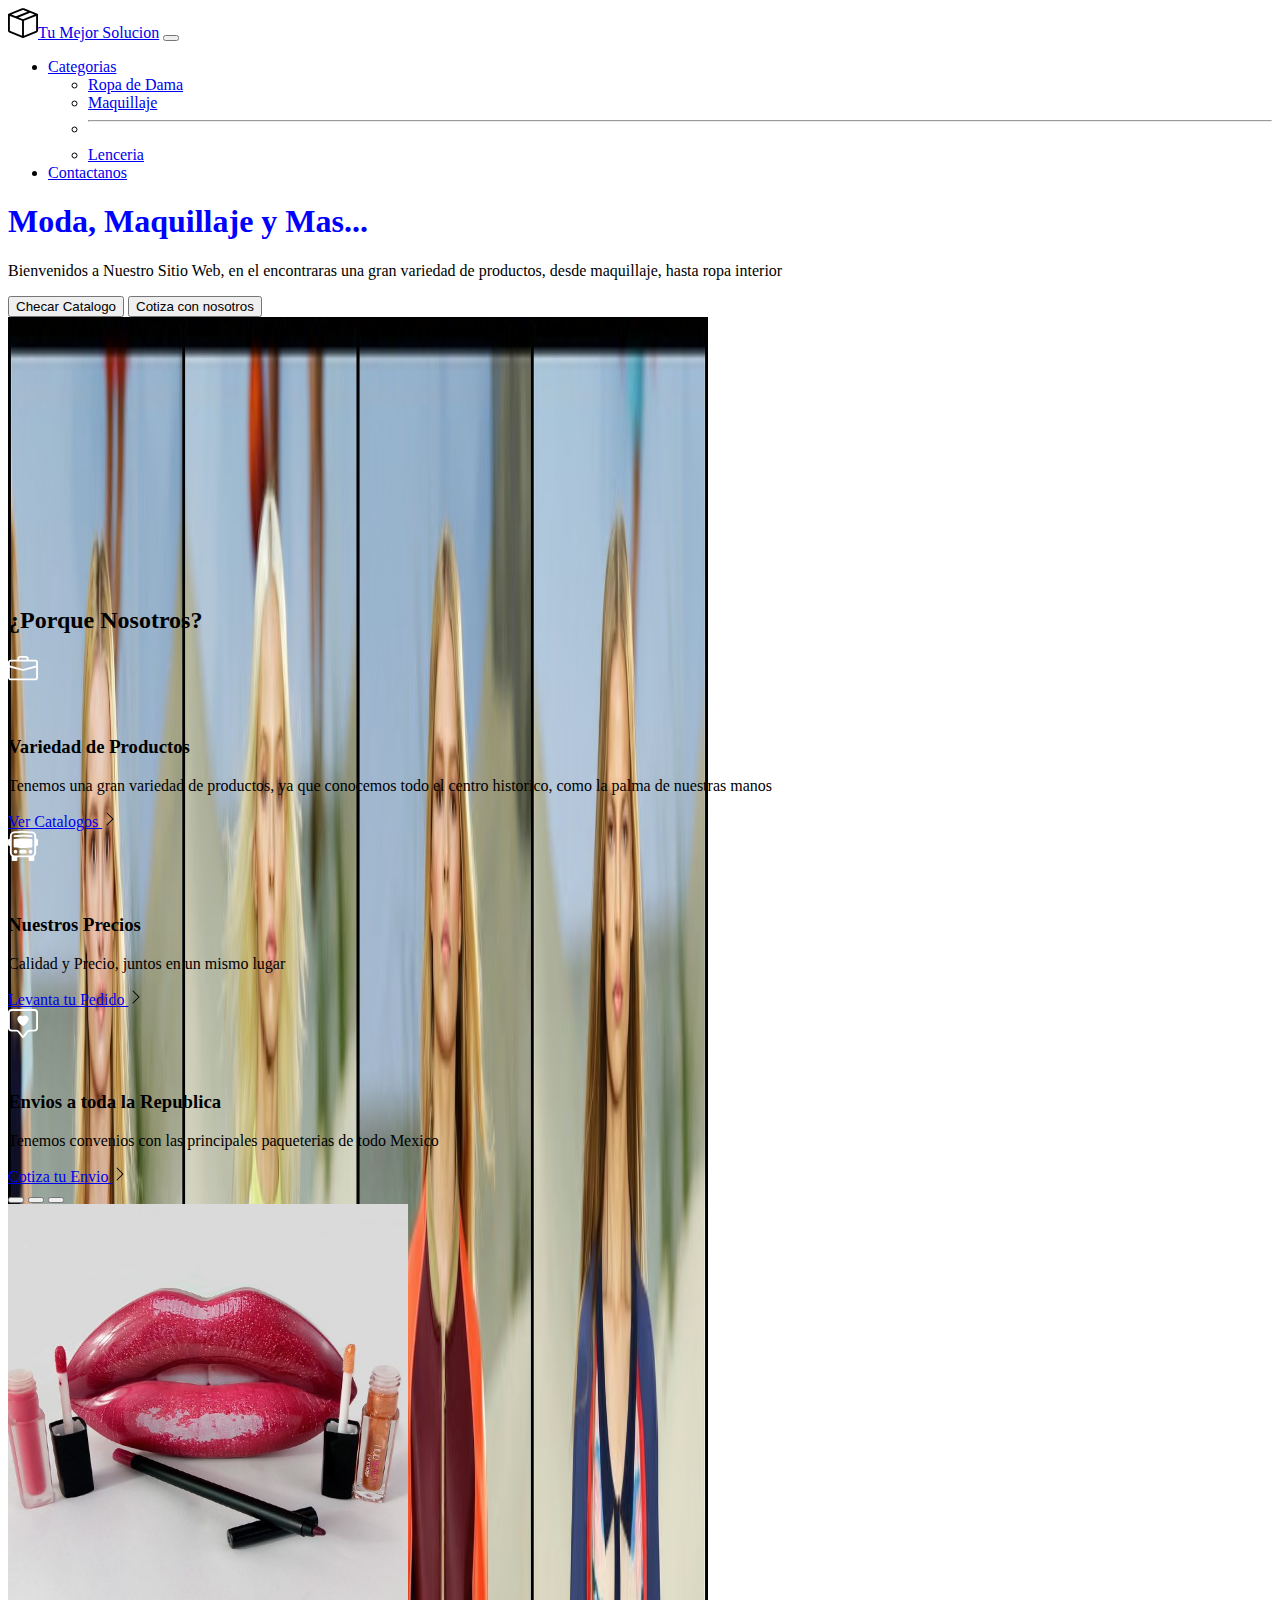
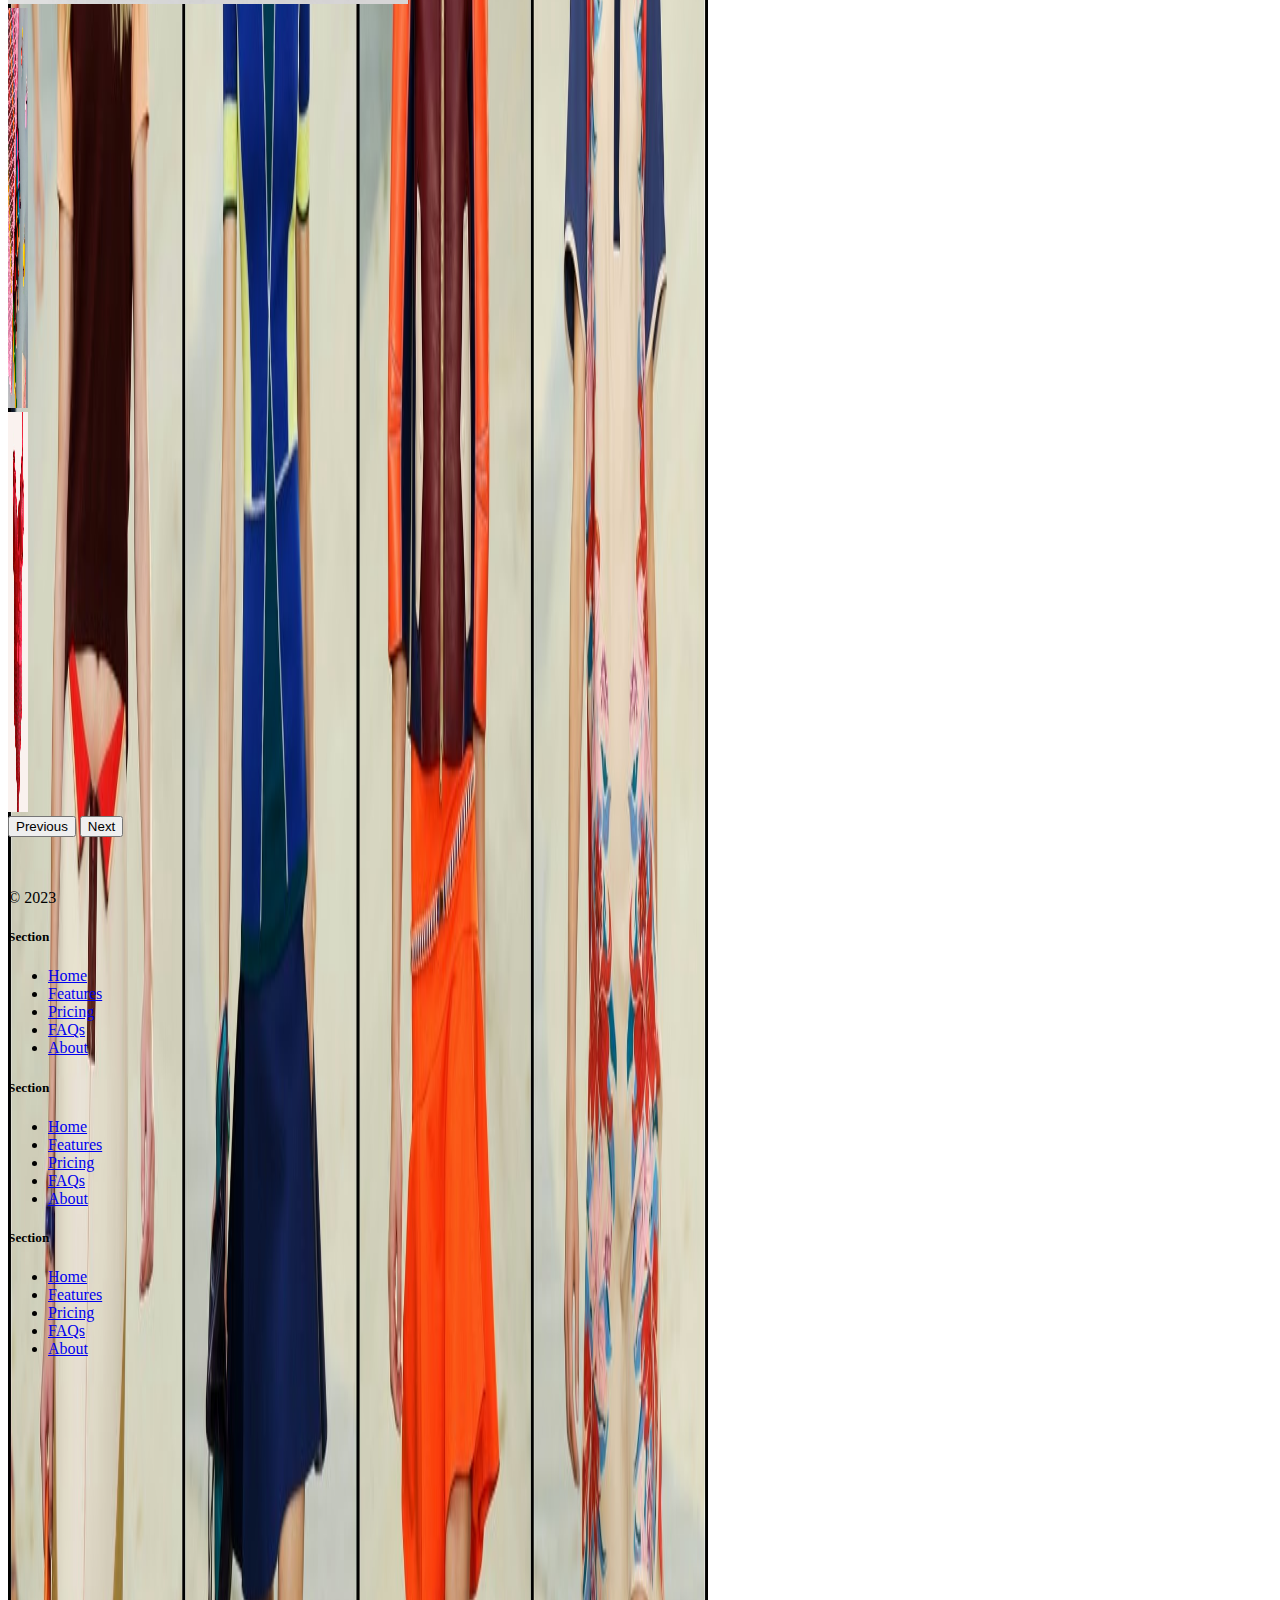
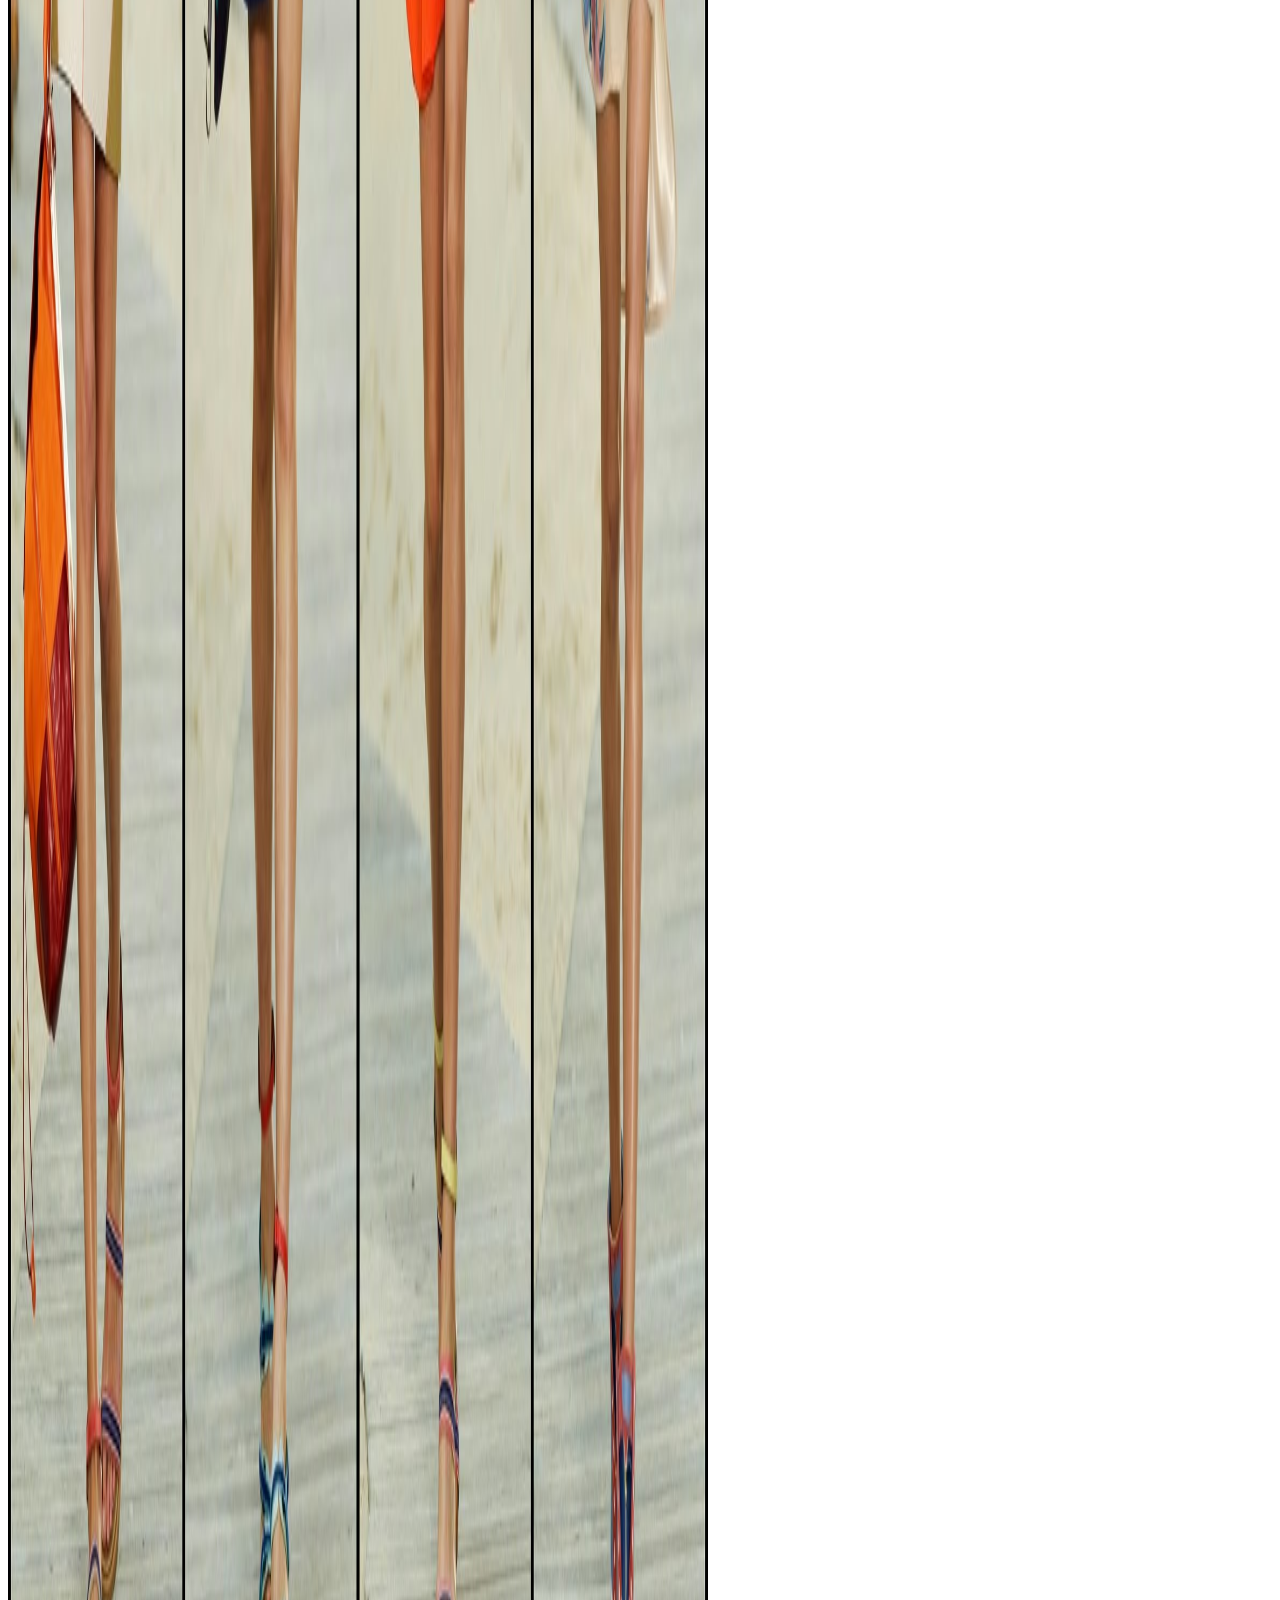
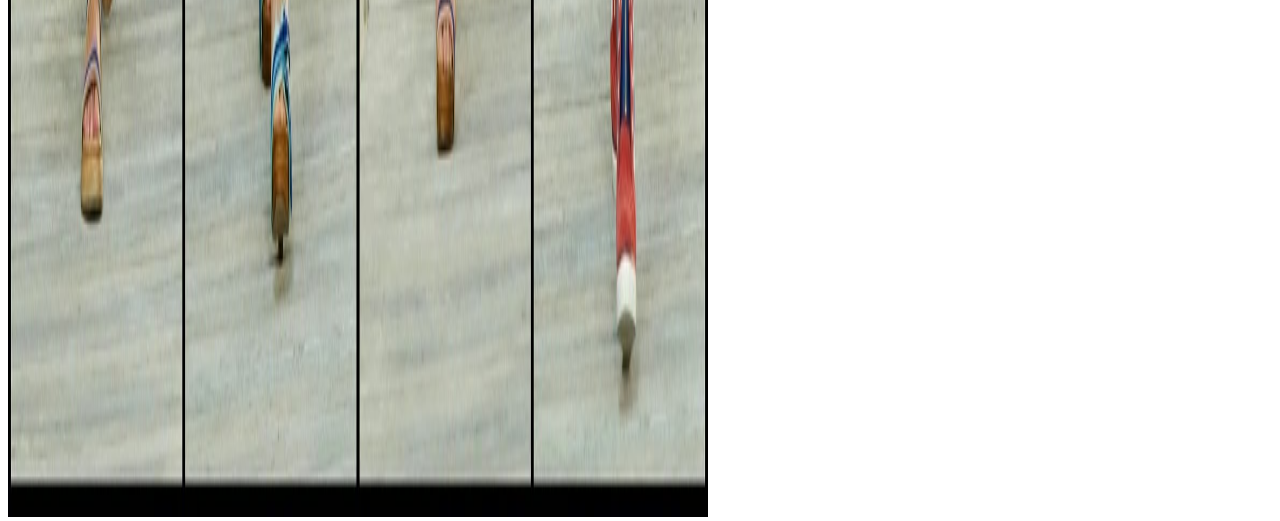
==== index.html @ 4a612741 "Add files via upload" ====
<!DOCTYPE html>
<html lang="en">

<head>
  <meta charset="UTF-8">
  <meta name="viewport" content="width=device-width, initial-scale=1.0">
  <title>E-Shop</title>
  <link href="https://cdn.jsdelivr.net/npm/bootstrap@5.3.0-alpha2/dist/css/bootstrap.min.css" rel="stylesheet"
    integrity="sha384-aFq/bzH65dt+w6FI2ooMVUpc+21e0SRygnTpmBvdBgSdnuTN7QbdgL+OapgHtvPp" crossorigin="anonymous">
  <style>
    .feature-icon {
      width: 4rem;
      height: 4rem;
      border-radius: 0.75rem;
    }
  </style>
</head>

<body>

  <nav class="navbar navbar-expand-lg bg-body-tertiary">
    <div class="container-fluid">
      <a class="navbar-brand" href="#"><img src="./box-seam.svg" alt="moveit brand icon" height="30">Tu Mejor Solucion</a>
      <button class="navbar-toggler" type="button" data-bs-toggle="collapse" data-bs-target="#navbarSupportedContent"
        aria-controls="navbarSupportedContent" aria-expanded="false" aria-label="Toggle navigation">
        <span class="navbar-toggler-icon"></span>
      </button>
      <div class="collapse navbar-collapse" id="navbarSupportedContent">
        <ul class="navbar-nav me-auto mb-2 mb-lg-0">
          <li class="nav-item dropdown">
            <a class="nav-link dropdown-toggle" href="#" role="button" data-bs-toggle="dropdown" aria-expanded="false">
              Categorias
            </a>
            <ul class="dropdown-menu">
              <li><a class="dropdown-item" href="https://wa.me/525530411956">Ropa de Dama</a></li>
              <li><a class="dropdown-item" href="#">Maquillaje</a></li>
              <li>
                <hr class="dropdown-divider">
              </li>
              <li><a class="dropdown-item" href="#">Lenceria</a></li>
            </ul>
          </li>


          <li class="nav-item">
            <a class="nav-link active" aria-current="page" href="./contactanos.html">Contactanos</a>
          </li>
        </ul>


      </div>
    </div>
  </nav>


  <div class="px-4 pt-5 my-5 text-center border-bottom">
    <h1  class="display-4 fw-bold text-body-emphasis" style="color: blue;" >Moda, Maquillaje y Mas...</h1>
    <div class="col-lg-6 mx-auto">
      <p class="lead mb-4">Bienvenidos a Nuestro Sitio Web, en el encontraras una gran variedad de productos, desde maquillaje, hasta ropa interior
      </p>
      <div class="d-grid gap-2 d-sm-flex justify-content-sm-center mb-5">
        <button type="button" class="btn btn-primary btn-lg px-4 me-sm-3">Checar Catalogo</button>
        <button type="button" class="btn btn-outline-secondary btn-lg px-4">Cotiza con nosotros</button>
      </div>
    </div>
    <div class="overflow-hidden" style="max-height: 30vh;">
      <div class="container px-5">
        <img src="./chicas.jpg" class="img-fluid border rounded-3 shadow-lg mb-4" alt="Example image" width="700"
          height="5000" loading="lazy">
      </div>
    </div>
  </div>

  <div class="container px-4 py-5" id="featured-3">
    <h2 class="pb-2 border-bottom">¿Porque Nosotros?</h2>
    <div class="row g-4 py-5 row-cols-1 row-cols-lg-3">
      <div class="feature col">
        <div
          class="feature-icon d-inline-flex align-items-center justify-content-center text-bg-primary bg-gradient fs-2 mb-3">
          <img src="./briefcase.svg" alt="briefcase" height="30">
        </div>
        <h3 class="fs-2">Variedad de Productos</h3>
        <p>Tenemos una gran variedad de productos, ya que conocemos todo el centro historico, como la palma de nuestras manos</p>
        <a href="#" class="icon-link">
          Ver Catalogos
          <img src="./chevron-right.svg" alt="chevron-right">
        </a>
      </div>
      <div class="feature col">
        <div
          class="feature-icon d-inline-flex align-items-center justify-content-center text-bg-primary bg-gradient fs-2 mb-3">
          <img src="./bus-front.svg" alt="bus-front" height="30">
        </div>
        <h3 class="fs-2">Nuestros Precios</h3>
        <p>Calidad y Precio, juntos en un mismo lugar</p>
        <a href="#" class="icon-link">
          Levanta tu Pedido
          <img src="./chevron-right.svg" alt="chevron-right">
        </a>
      </div>
      <div class="feature col">
        <div
          class="feature-icon d-inline-flex align-items-center justify-content-center text-bg-primary bg-gradient fs-2 mb-3">
          <img src="./chat-square-heart.svg" alt="chat-square-heart" height="30">
        </div>
        <h3 class="fs-2">Envios a toda la Republica</h3>
        <p>Tenemos convenios con las principales paqueterias de todo Mexico</p>
        <a href="#" class="icon-link">
          Cotiza tu Envio
          <img src="./chevron-right.svg" alt="chevron-right">
        </a>
      </div>
    </div>
  </div>
  <div class="container">
    <div id="carouselExampleIndicators" class="carousel slide">
      <div class="carousel-indicators">
        <button type="button" data-bs-target="#carouselExampleIndicators" data-bs-slide-to="0" class="active"
          aria-current="true" aria-label="Slide 1"></button>
        <button type="button" data-bs-target="#carouselExampleIndicators" data-bs-slide-to="1"
          aria-label="Slide 2"></button>
        <button type="button" data-bs-target="#carouselExampleIndicators" data-bs-slide-to="2"
          aria-label="Slide 3"></button>
      </div>
      <div class="carousel-inner">
        <div class="carousel-item active">
          <img src="./maquillaje.jpg" class="d-block w-100" alt="maquillaje sexy" style=width="100"
          height="400">
        </div>
        <div class="carousel-item">
          <img src="./papeleria.jpg" class="d-block w-100" alt="lapices de color" style="width: 20px; height: 400px;">
        </div>
        <div class="carousel-item">
          <img src="./lenceria.jpg" class="d-block w-100" alt="lenceria sexy" style="width: 20px; height: 400px;">
        </div>
      </div>
      <button class="carousel-control-prev" type="button" data-bs-target="#carouselExampleIndicators"
        data-bs-slide="prev">
        <span class="carousel-control-prev-icon" aria-hidden="true"></span>
        <span class="visually-hidden">Previous</span>
      </button>
      <button class="carousel-control-next" type="button" data-bs-target="#carouselExampleIndicators"
        data-bs-slide="next">
        <span class="carousel-control-next-icon" aria-hidden="true"></span>
        <span class="visually-hidden">Next</span>
      </button>
    </div>
  </div>

  <div class="container">
    <footer class="row row-cols-1 row-cols-sm-2 row-cols-md-5 py-5 my-5 border-top">
      <div class="col mb-3">
        <a href="/" class="d-flex align-items-center mb-3 link-body-emphasis text-decoration-none">
          <svg class="bi me-2" width="40" height="32">
            <use xlink:href="#bootstrap"></use>
          </svg>
        </a>
        <p class="text-body-secondary">© 2023</p>
      </div>

      <div class="col mb-3">

      </div>

      <div class="col mb-3">
        <h5>Section</h5>
        <ul class="nav flex-column">
          <li class="nav-item mb-2"><a href="#" class="nav-link p-0 text-body-secondary">Home</a></li>
          <li class="nav-item mb-2"><a href="#" class="nav-link p-0 text-body-secondary">Features</a></li>
          <li class="nav-item mb-2"><a href="#" class="nav-link p-0 text-body-secondary">Pricing</a></li>
          <li class="nav-item mb-2"><a href="#" class="nav-link p-0 text-body-secondary">FAQs</a></li>
          <li class="nav-item mb-2"><a href="#" class="nav-link p-0 text-body-secondary">About</a></li>
        </ul>
      </div>

      <div class="col mb-3">
        <h5>Section</h5>
        <ul class="nav flex-column">
          <li class="nav-item mb-2"><a href="#" class="nav-link p-0 text-body-secondary">Home</a></li>
          <li class="nav-item mb-2"><a href="#" class="nav-link p-0 text-body-secondary">Features</a></li>
          <li class="nav-item mb-2"><a href="#" class="nav-link p-0 text-body-secondary">Pricing</a></li>
          <li class="nav-item mb-2"><a href="#" class="nav-link p-0 text-body-secondary">FAQs</a></li>
          <li class="nav-item mb-2"><a href="#" class="nav-link p-0 text-body-secondary">About</a></li>
        </ul>
      </div>

      <div class="col mb-3">
        <h5>Section</h5>
        <ul class="nav flex-column">
          <li class="nav-item mb-2"><a href="#" class="nav-link p-0 text-body-secondary">Home</a></li>
          <li class="nav-item mb-2"><a href="#" class="nav-link p-0 text-body-secondary">Features</a></li>
          <li class="nav-item mb-2"><a href="#" class="nav-link p-0 text-body-secondary">Pricing</a></li>
          <li class="nav-item mb-2"><a href="#" class="nav-link p-0 text-body-secondary">FAQs</a></li>
          <li class="nav-item mb-2"><a href="#" class="nav-link p-0 text-body-secondary">About</a></li>
        </ul>
      </div>
    </footer>
  </div>
  <script src="https://cdn.jsdelivr.net/npm/bootstrap@5.3.0-alpha3/dist/js/bootstrap.bundle.min.js"
    integrity="sha384-ENjdO4Dr2bkBIFxQpeoTz1HIcje39Wm4jDKdf19U8gI4ddQ3GYNS7NTKfAdVQSZe"
    crossorigin="anonymous"></script>
</body>

</html>
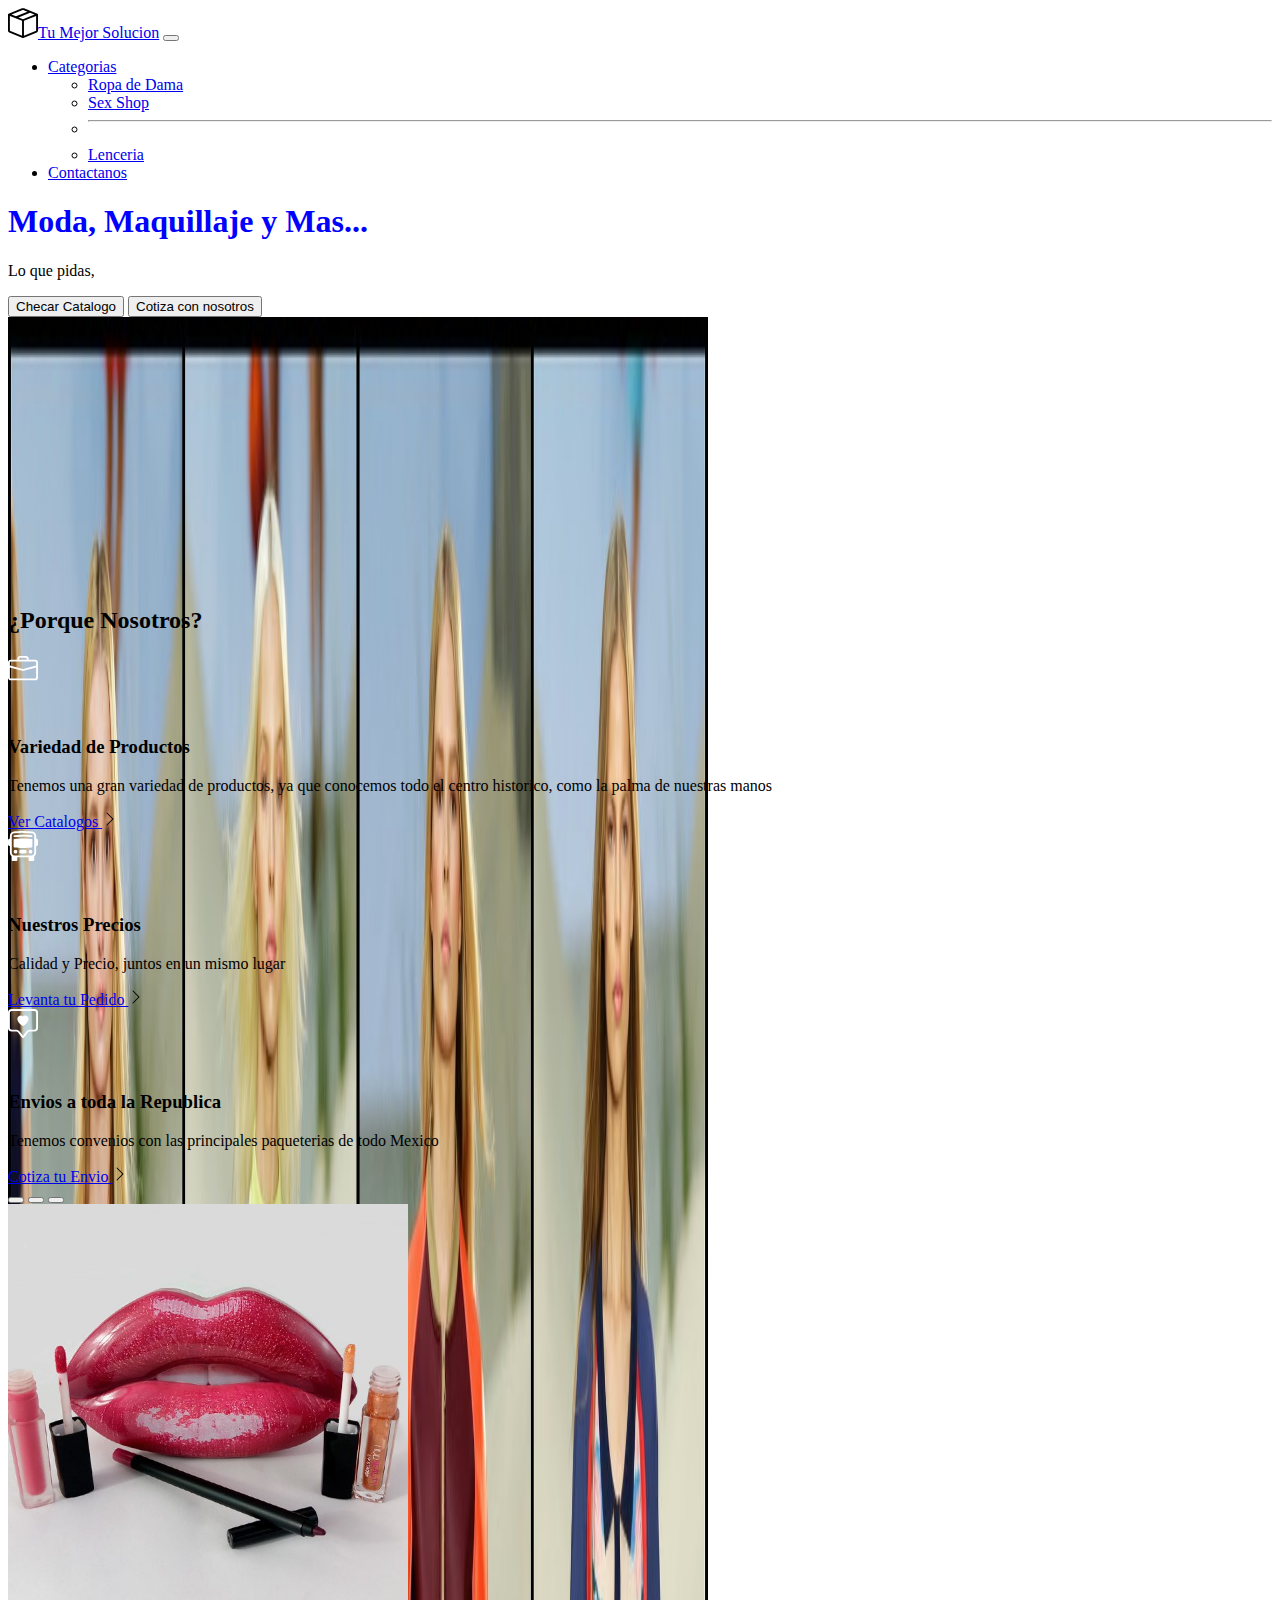
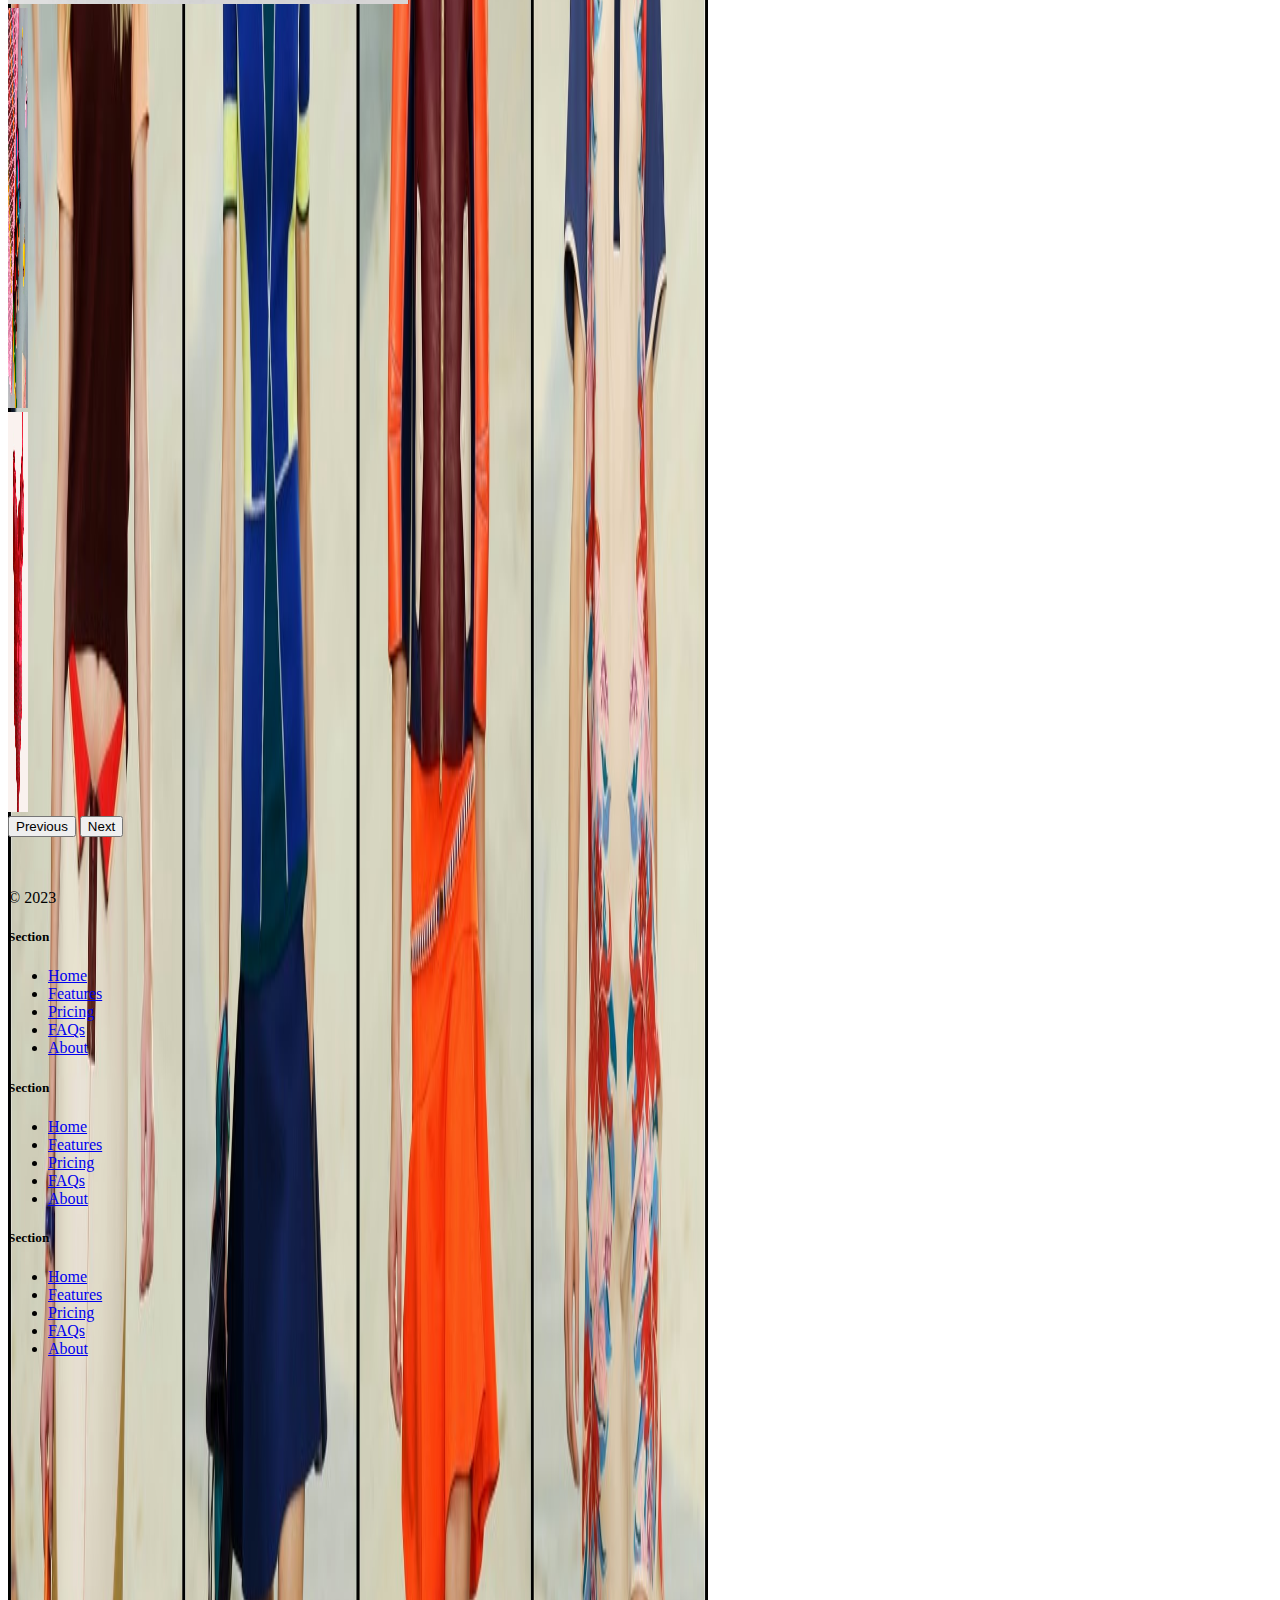
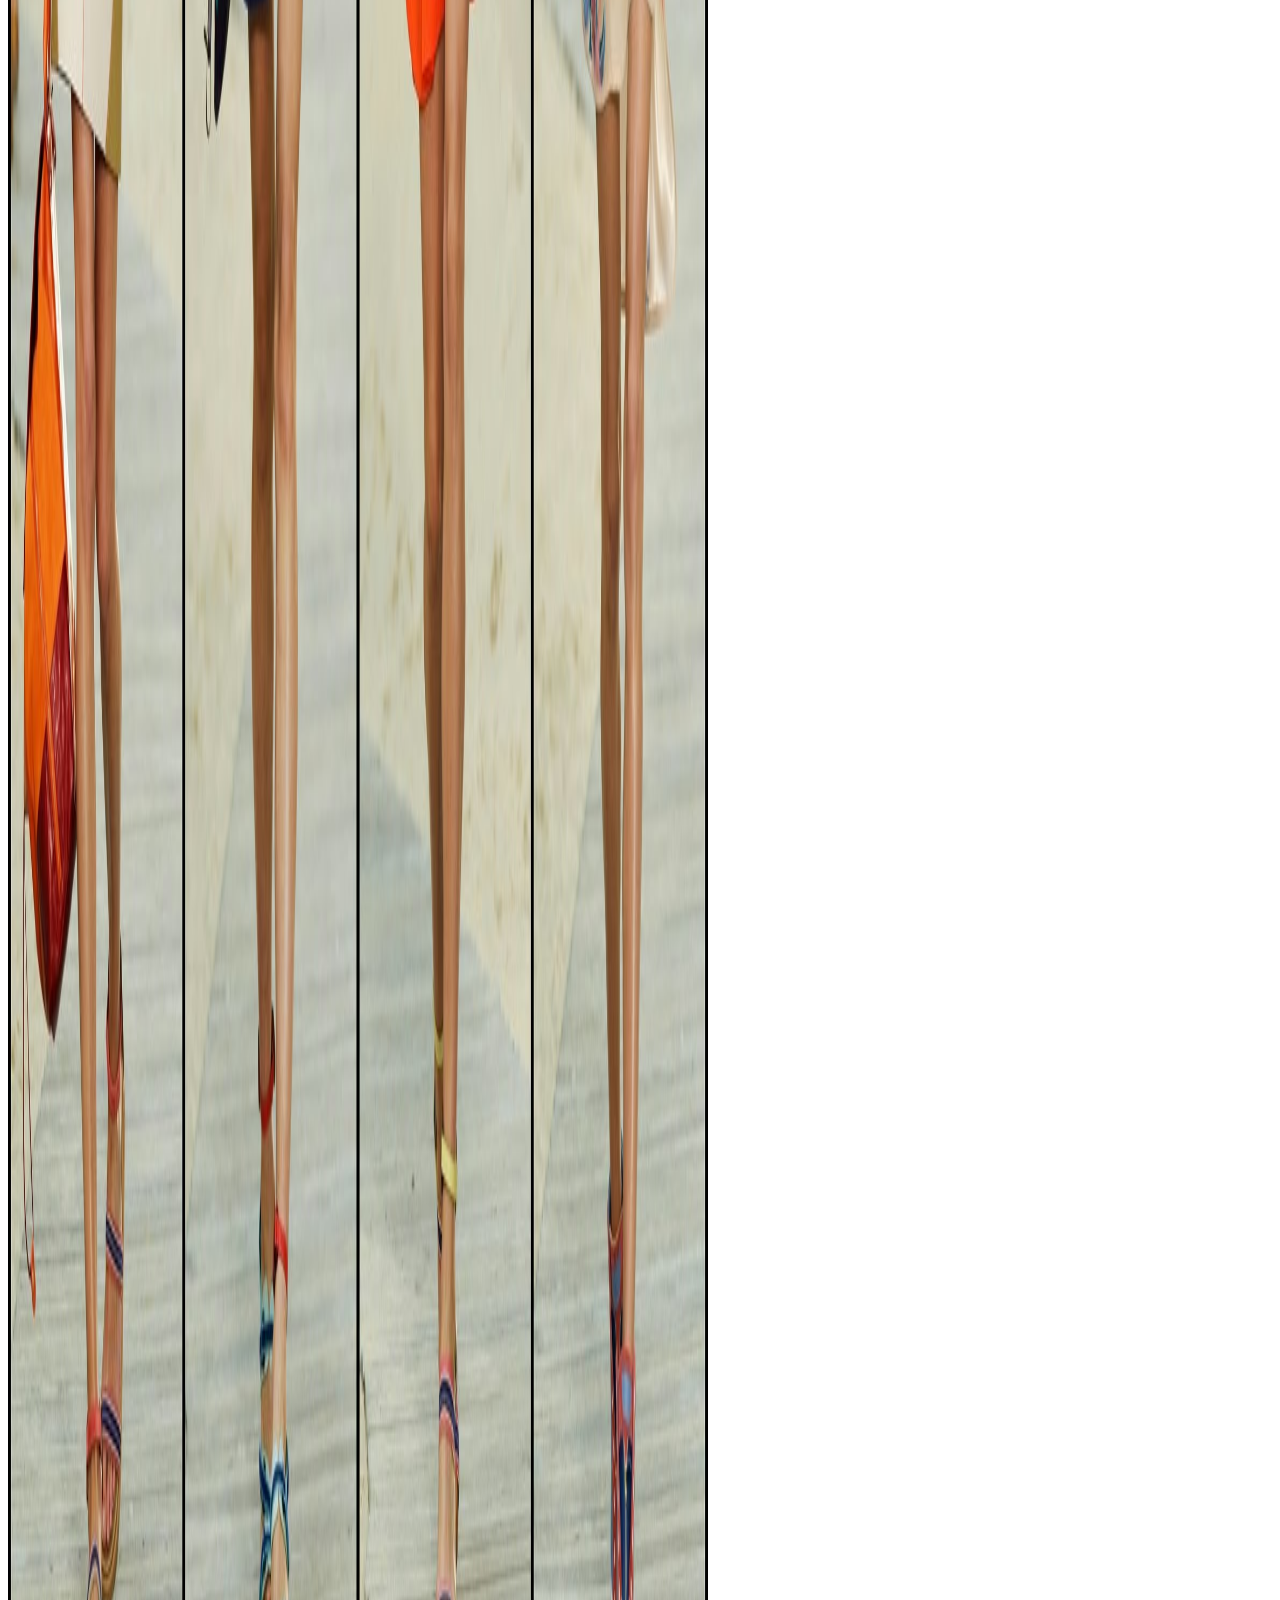
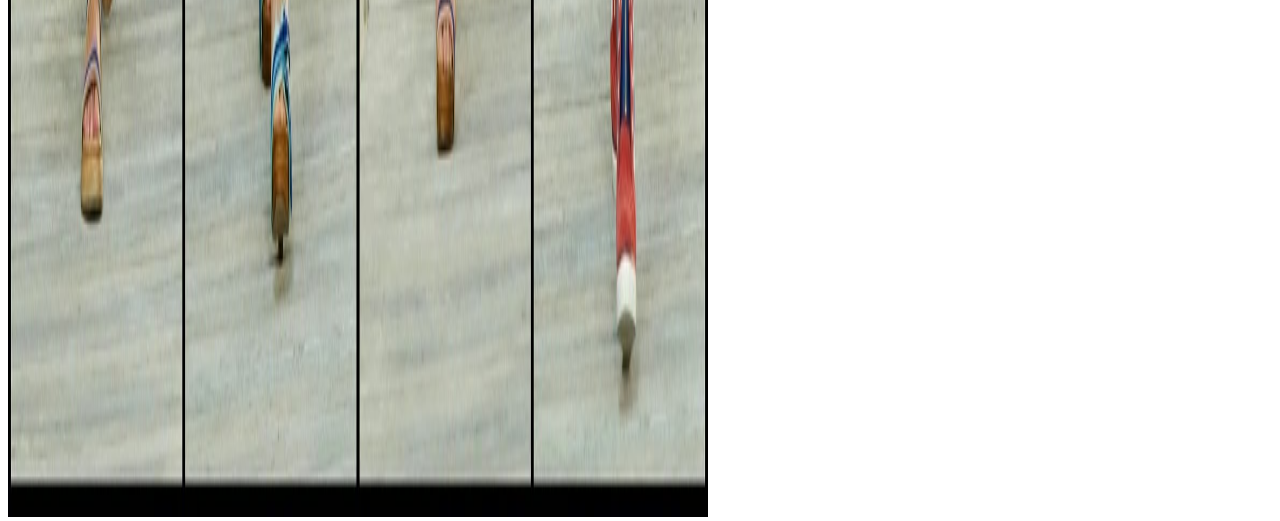
==== commit ef754983: "Add files via upload" ====
--- a/index.html
+++ b/index.html
@@ -32,8 +32,8 @@
               Categorias
             </a>
             <ul class="dropdown-menu">
-              <li><a class="dropdown-item" href="https://wa.me/525530411956">Ropa de Dama</a></li>
-              <li><a class="dropdown-item" href="#">Maquillaje</a></li>
+              <li><a class="dropdown-item" href="./ropadama.html">Ropa de Dama</a></li>
+              <li><a class="dropdown-item" href="#">Sex Shop</a></li>
               <li>
                 <hr class="dropdown-divider">
               </li>
@@ -56,7 +56,7 @@
   <div class="px-4 pt-5 my-5 text-center border-bottom">
     <h1  class="display-4 fw-bold text-body-emphasis" style="color: blue;" >Moda, Maquillaje y Mas...</h1>
     <div class="col-lg-6 mx-auto">
-      <p class="lead mb-4">Bienvenidos a Nuestro Sitio Web, en el encontraras una gran variedad de productos, desde maquillaje, hasta ropa interior
+      <p class="lead mb-4">Lo que pidas,
       </p>
       <div class="d-grid gap-2 d-sm-flex justify-content-sm-center mb-5">
         <button type="button" class="btn btn-primary btn-lg px-4 me-sm-3">Checar Catalogo</button>
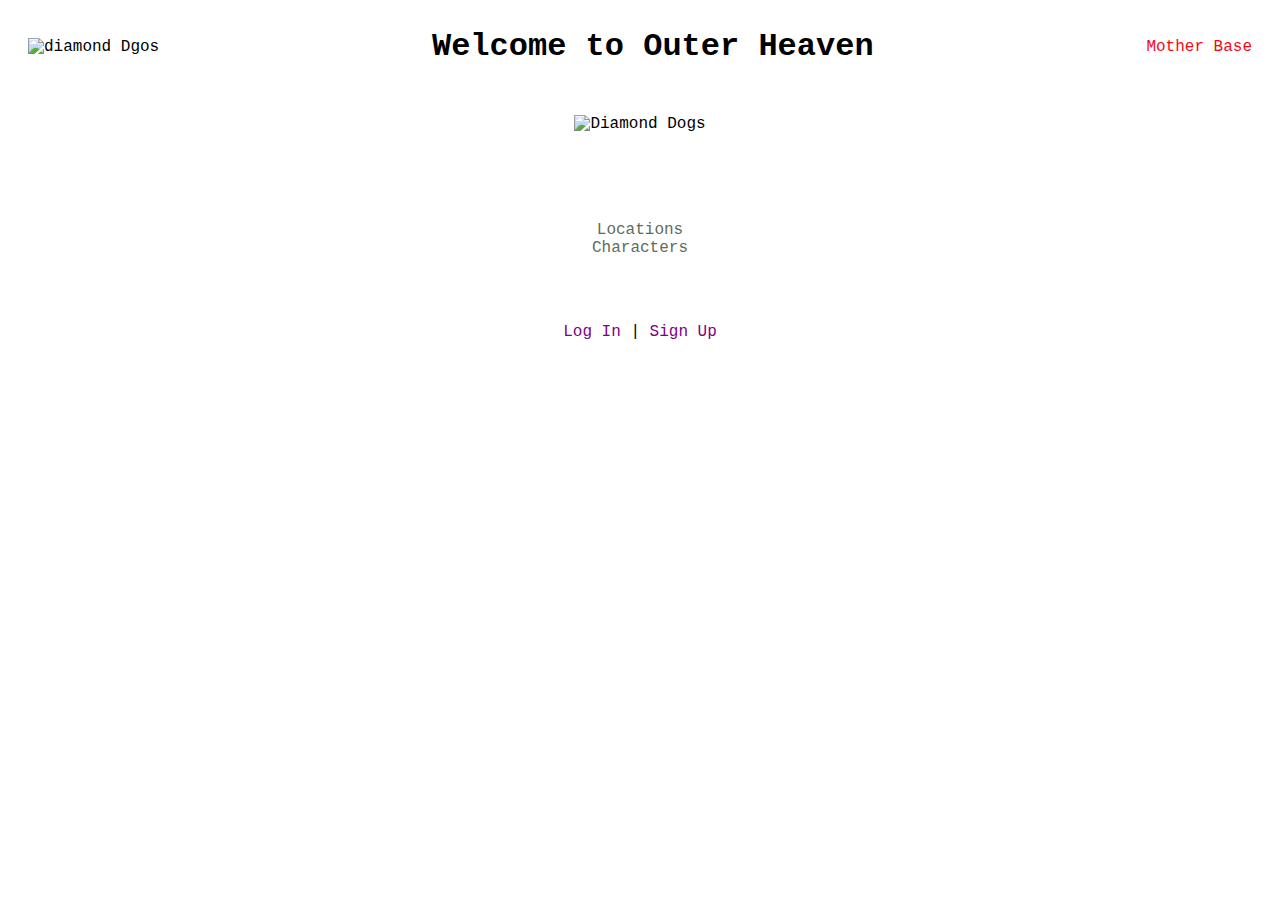
==== commit 14223b9d: "Add files via upload" ====
--- a/index.html
+++ b/index.html
@@ -1,204 +1,190 @@
-<!DOCTYPE html>
-<html lang="en">
-
-<head>
-  <meta charset="UTF-8">
-  <meta name="viewport" content="width=device-width, initial-scale=1.0">
-  <title>E-Shop</title>
-  <link href="https://cdn.jsdelivr.net/npm/bootstrap@5.3.0-alpha2/dist/css/bootstrap.min.css" rel="stylesheet"
-    integrity="sha384-aFq/bzH65dt+w6FI2ooMVUpc+21e0SRygnTpmBvdBgSdnuTN7QbdgL+OapgHtvPp" crossorigin="anonymous">
-  <style>
-    .feature-icon {
-      width: 4rem;
-      height: 4rem;
-      border-radius: 0.75rem;
-    }
-  </style>
-</head>
-
-<body>
-
-  <nav class="navbar navbar-expand-lg bg-body-tertiary">
-    <div class="container-fluid">
-      <a class="navbar-brand" href="#"><img src="./box-seam.svg" alt="moveit brand icon" height="30">Tu Mejor Solucion</a>
-      <button class="navbar-toggler" type="button" data-bs-toggle="collapse" data-bs-target="#navbarSupportedContent"
-        aria-controls="navbarSupportedContent" aria-expanded="false" aria-label="Toggle navigation">
-        <span class="navbar-toggler-icon"></span>
-      </button>
-      <div class="collapse navbar-collapse" id="navbarSupportedContent">
-        <ul class="navbar-nav me-auto mb-2 mb-lg-0">
-          <li class="nav-item dropdown">
-            <a class="nav-link dropdown-toggle" href="#" role="button" data-bs-toggle="dropdown" aria-expanded="false">
-              Categorias
-            </a>
-            <ul class="dropdown-menu">
-              <li><a class="dropdown-item" href="./ropadama.html">Ropa de Dama</a></li>
-              <li><a class="dropdown-item" href="#">Sex Shop</a></li>
-              <li>
-                <hr class="dropdown-divider">
-              </li>
-              <li><a class="dropdown-item" href="#">Lenceria</a></li>
-            </ul>
-          </li>
-
-
-          <li class="nav-item">
-            <a class="nav-link active" aria-current="page" href="./contactanos.html">Contactanos</a>
-          </li>
-        </ul>
-
-
-      </div>
-    </div>
-  </nav>
-
-
-  <div class="px-4 pt-5 my-5 text-center border-bottom">
-    <h1  class="display-4 fw-bold text-body-emphasis" style="color: blue;" >Moda, Maquillaje y Mas...</h1>
-    <div class="col-lg-6 mx-auto">
-      <p class="lead mb-4">Lo que pidas,
-      </p>
-      <div class="d-grid gap-2 d-sm-flex justify-content-sm-center mb-5">
-        <button type="button" class="btn btn-primary btn-lg px-4 me-sm-3">Checar Catalogo</button>
-        <button type="button" class="btn btn-outline-secondary btn-lg px-4">Cotiza con nosotros</button>
-      </div>
-    </div>
-    <div class="overflow-hidden" style="max-height: 30vh;">
-      <div class="container px-5">
-        <img src="./chicas.jpg" class="img-fluid border rounded-3 shadow-lg mb-4" alt="Example image" width="700"
-          height="5000" loading="lazy">
-      </div>
-    </div>
-  </div>
-
-  <div class="container px-4 py-5" id="featured-3">
-    <h2 class="pb-2 border-bottom">¿Porque Nosotros?</h2>
-    <div class="row g-4 py-5 row-cols-1 row-cols-lg-3">
-      <div class="feature col">
-        <div
-          class="feature-icon d-inline-flex align-items-center justify-content-center text-bg-primary bg-gradient fs-2 mb-3">
-          <img src="./briefcase.svg" alt="briefcase" height="30">
-        </div>
-        <h3 class="fs-2">Variedad de Productos</h3>
-        <p>Tenemos una gran variedad de productos, ya que conocemos todo el centro historico, como la palma de nuestras manos</p>
-        <a href="#" class="icon-link">
-          Ver Catalogos
-          <img src="./chevron-right.svg" alt="chevron-right">
-        </a>
-      </div>
-      <div class="feature col">
-        <div
-          class="feature-icon d-inline-flex align-items-center justify-content-center text-bg-primary bg-gradient fs-2 mb-3">
-          <img src="./bus-front.svg" alt="bus-front" height="30">
-        </div>
-        <h3 class="fs-2">Nuestros Precios</h3>
-        <p>Calidad y Precio, juntos en un mismo lugar</p>
-        <a href="#" class="icon-link">
-          Levanta tu Pedido
-          <img src="./chevron-right.svg" alt="chevron-right">
-        </a>
-      </div>
-      <div class="feature col">
-        <div
-          class="feature-icon d-inline-flex align-items-center justify-content-center text-bg-primary bg-gradient fs-2 mb-3">
-          <img src="./chat-square-heart.svg" alt="chat-square-heart" height="30">
-        </div>
-        <h3 class="fs-2">Envios a toda la Republica</h3>
-        <p>Tenemos convenios con las principales paqueterias de todo Mexico</p>
-        <a href="#" class="icon-link">
-          Cotiza tu Envio
-          <img src="./chevron-right.svg" alt="chevron-right">
-        </a>
-      </div>
-    </div>
-  </div>
-  <div class="container">
-    <div id="carouselExampleIndicators" class="carousel slide">
-      <div class="carousel-indicators">
-        <button type="button" data-bs-target="#carouselExampleIndicators" data-bs-slide-to="0" class="active"
-          aria-current="true" aria-label="Slide 1"></button>
-        <button type="button" data-bs-target="#carouselExampleIndicators" data-bs-slide-to="1"
-          aria-label="Slide 2"></button>
-        <button type="button" data-bs-target="#carouselExampleIndicators" data-bs-slide-to="2"
-          aria-label="Slide 3"></button>
-      </div>
-      <div class="carousel-inner">
-        <div class="carousel-item active">
-          <img src="./maquillaje.jpg" class="d-block w-100" alt="maquillaje sexy" style=width="100"
-          height="400">
-        </div>
-        <div class="carousel-item">
-          <img src="./papeleria.jpg" class="d-block w-100" alt="lapices de color" style="width: 20px; height: 400px;">
-        </div>
-        <div class="carousel-item">
-          <img src="./lenceria.jpg" class="d-block w-100" alt="lenceria sexy" style="width: 20px; height: 400px;">
-        </div>
-      </div>
-      <button class="carousel-control-prev" type="button" data-bs-target="#carouselExampleIndicators"
-        data-bs-slide="prev">
-        <span class="carousel-control-prev-icon" aria-hidden="true"></span>
-        <span class="visually-hidden">Previous</span>
-      </button>
-      <button class="carousel-control-next" type="button" data-bs-target="#carouselExampleIndicators"
-        data-bs-slide="next">
-        <span class="carousel-control-next-icon" aria-hidden="true"></span>
-        <span class="visually-hidden">Next</span>
-      </button>
-    </div>
-  </div>
-
-  <div class="container">
-    <footer class="row row-cols-1 row-cols-sm-2 row-cols-md-5 py-5 my-5 border-top">
-      <div class="col mb-3">
-        <a href="/" class="d-flex align-items-center mb-3 link-body-emphasis text-decoration-none">
-          <svg class="bi me-2" width="40" height="32">
-            <use xlink:href="#bootstrap"></use>
-          </svg>
-        </a>
-        <p class="text-body-secondary">© 2023</p>
-      </div>
-
-      <div class="col mb-3">
-
-      </div>
-
-      <div class="col mb-3">
-        <h5>Section</h5>
-        <ul class="nav flex-column">
-          <li class="nav-item mb-2"><a href="#" class="nav-link p-0 text-body-secondary">Home</a></li>
-          <li class="nav-item mb-2"><a href="#" class="nav-link p-0 text-body-secondary">Features</a></li>
-          <li class="nav-item mb-2"><a href="#" class="nav-link p-0 text-body-secondary">Pricing</a></li>
-          <li class="nav-item mb-2"><a href="#" class="nav-link p-0 text-body-secondary">FAQs</a></li>
-          <li class="nav-item mb-2"><a href="#" class="nav-link p-0 text-body-secondary">About</a></li>
-        </ul>
-      </div>
-
-      <div class="col mb-3">
-        <h5>Section</h5>
-        <ul class="nav flex-column">
-          <li class="nav-item mb-2"><a href="#" class="nav-link p-0 text-body-secondary">Home</a></li>
-          <li class="nav-item mb-2"><a href="#" class="nav-link p-0 text-body-secondary">Features</a></li>
-          <li class="nav-item mb-2"><a href="#" class="nav-link p-0 text-body-secondary">Pricing</a></li>
-          <li class="nav-item mb-2"><a href="#" class="nav-link p-0 text-body-secondary">FAQs</a></li>
-          <li class="nav-item mb-2"><a href="#" class="nav-link p-0 text-body-secondary">About</a></li>
-        </ul>
-      </div>
-
-      <div class="col mb-3">
-        <h5>Section</h5>
-        <ul class="nav flex-column">
-          <li class="nav-item mb-2"><a href="#" class="nav-link p-0 text-body-secondary">Home</a></li>
-          <li class="nav-item mb-2"><a href="#" class="nav-link p-0 text-body-secondary">Features</a></li>
-          <li class="nav-item mb-2"><a href="#" class="nav-link p-0 text-body-secondary">Pricing</a></li>
-          <li class="nav-item mb-2"><a href="#" class="nav-link p-0 text-body-secondary">FAQs</a></li>
-          <li class="nav-item mb-2"><a href="#" class="nav-link p-0 text-body-secondary">About</a></li>
-        </ul>
-      </div>
-    </footer>
-  </div>
-  <script src="https://cdn.jsdelivr.net/npm/bootstrap@5.3.0-alpha3/dist/js/bootstrap.bundle.min.js"
-    integrity="sha384-ENjdO4Dr2bkBIFxQpeoTz1HIcje39Wm4jDKdf19U8gI4ddQ3GYNS7NTKfAdVQSZe"
-    crossorigin="anonymous"></script>
-</body>
-
+<!DOCTYPE html>
+<html>
+<head>
+    <title>Metal Gear | Metal Gear Delta</title>
+    <style>
+
+        a {
+        text-decoration: none;
+        color:black
+        }
+
+        img {
+
+            width: 80px;
+            height: 80px;
+         }
+
+        body {
+            font-family: Courier;
+            background-color:white;
+        }
+
+        header {
+            display: flex;
+            justify-content: space-between;
+            align-items: center;
+            padding: 20px;
+        }
+
+
+
+        header h1 {
+            text-align: center;
+            margin: 0;
+            flex:1;
+            color:black;
+            transition: color 2s ease;
+
+            /* Estilos para el título H1 */
+        }
+
+        header h1:hover{
+        color:#606C5D;
+
+        }
+
+
+
+        nav {
+            display: flex;
+            justify-content: space-around;
+        }
+
+        .container {
+            display: flex;
+            justify-content: space-around;
+            padding: 30px;
+        }
+
+        .section {
+            text-align: center;
+        }
+
+        .section img {
+            width: 150px;
+            height: 150px;
+            transition: transform 0.8s;
+        }
+
+        .section:hover img {
+            transform: scale(1.5);
+        }
+
+        .section ul {
+            list-style: none;
+            padding: 0;
+
+        }
+
+        .section li a {
+             color:#606C5D;
+             transition: color 2s ease;
+        }
+
+
+        .section li a:hover{
+
+            color:#990000;
+
+        }
+
+
+        .footer {
+            text-align: center;
+            padding: 20px;
+        }
+
+        .footer a{
+        color:purple;
+        transition: color 1s ease;
+        }
+
+        .footer a:hover{
+        color:#F94C10;
+        }
+
+
+        .login-container {
+            background-color: #fff;
+            width: 300px;
+            margin: 0 auto;
+            padding: 20px;
+            border-radius: 5px;
+            box-shadow: 0 0 10px rgba(0, 0, 0, 0.2);
+        }
+
+        .login-container h2 {
+            color: #333;
+        }
+
+        .form-group {
+            margin: 10px 0;
+        }
+
+        .form-group label {
+            display: block;
+            font-weight: bold;
+        }
+
+        .form-group input {
+            width: 100%;
+            padding: 10px;
+            border: 1px solid #ccc;
+            border-radius: 3px;
+        }
+
+        .form-group button {
+            width: 100%;
+            background-color: #007BFF;
+            color: #fff;
+            border: none;
+            padding: 10px;
+            border-radius: 3px;
+            cursor: pointer;
+        }
+
+
+    </style>
+</head>
+<body>
+    <header>
+        <div id="logo">
+            <img src="https://tse3.mm.bing.net/th?id=OIP.xZzIMKmMG2sreqIfmjglWAHaGJ&pid=Api&P=0&h=180" alt="diamond Dgos">
+        </div>
+        <h1>Welcome to Outer Heaven</h1>
+        <div id="links">
+            <nav>
+                <a style="color:#F90716"href="https://encrypted-tbn0.gstatic.com/images?q=tbn:ANd9GcS-fobZRHZfeYmfTTA69EtwNSulVgN-zdfRZA&usqp=CAU">Mother Base</a>
+
+
+
+            </nav>
+        </div>
+    </header>
+
+    <div class="container">
+        <div class="section">
+            <img src="https://tse2.mm.bing.net/th?id=OIP.8mx2I_7jhfngu3HDQcyMTAHaEK&pid=Api&P=0&h=180" alt="Diamond Dogs">
+            <br>
+            <br>
+            <br><br><br>
+            <ul>
+                <li><a href="./prueba2.html">Locations</a></li>
+                <li><a href="./prueba3.html">Characters</a></li>
+
+            </ul>
+        </div>
+
+
+    </div>
+
+    <footer class="footer">
+        <div>
+            <a href="./prueba5.html">Log In</a> |
+            <a href="./prueba4.html">Sign Up</a>
+
+        </div>
+    </footer>
+</body>
 </html>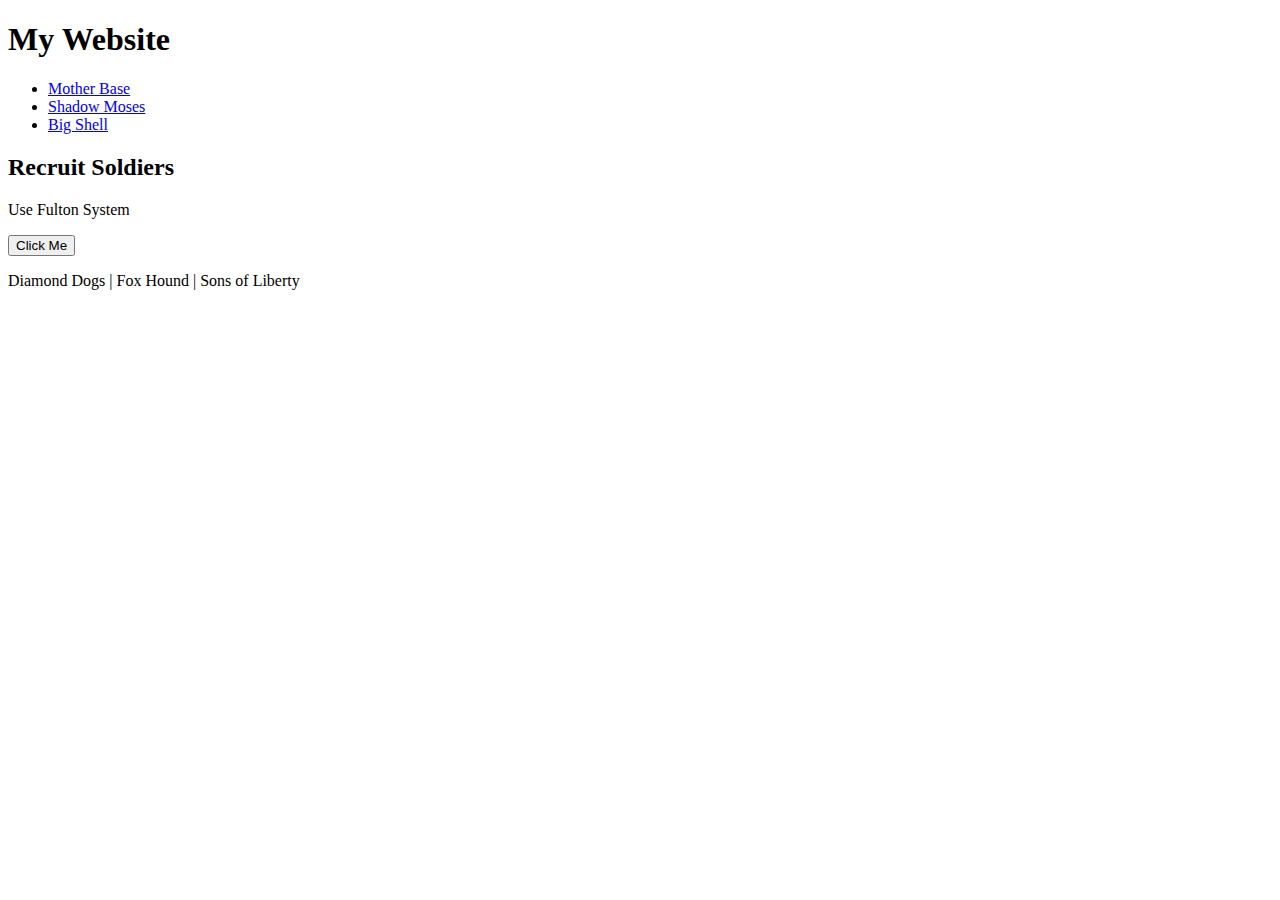
==== commit b98c0224: "Add files via upload" ====
--- a/index.html
+++ b/index.html
@@ -1,190 +1,48 @@
-<!DOCTYPE html>
-<html>
-<head>
-    <title>Metal Gear | Metal Gear Delta</title>
-    <style>
-
-        a {
-        text-decoration: none;
-        color:black
-        }
-
-        img {
-
-            width: 80px;
-            height: 80px;
-         }
-
-        body {
-            font-family: Courier;
-            background-color:white;
-        }
-
-        header {
-            display: flex;
-            justify-content: space-between;
-            align-items: center;
-            padding: 20px;
-        }
-
-
-
-        header h1 {
-            text-align: center;
-            margin: 0;
-            flex:1;
-            color:black;
-            transition: color 2s ease;
-
-            /* Estilos para el título H1 */
-        }
-
-        header h1:hover{
-        color:#606C5D;
-
-        }
-
-
-
-        nav {
-            display: flex;
-            justify-content: space-around;
-        }
-
-        .container {
-            display: flex;
-            justify-content: space-around;
-            padding: 30px;
-        }
-
-        .section {
-            text-align: center;
-        }
-
-        .section img {
-            width: 150px;
-            height: 150px;
-            transition: transform 0.8s;
-        }
-
-        .section:hover img {
-            transform: scale(1.5);
-        }
-
-        .section ul {
-            list-style: none;
-            padding: 0;
-
-        }
-
-        .section li a {
-             color:#606C5D;
-             transition: color 2s ease;
-        }
-
-
-        .section li a:hover{
-
-            color:#990000;
-
-        }
-
-
-        .footer {
-            text-align: center;
-            padding: 20px;
-        }
-
-        .footer a{
-        color:purple;
-        transition: color 1s ease;
-        }
-
-        .footer a:hover{
-        color:#F94C10;
-        }
-
-
-        .login-container {
-            background-color: #fff;
-            width: 300px;
-            margin: 0 auto;
-            padding: 20px;
-            border-radius: 5px;
-            box-shadow: 0 0 10px rgba(0, 0, 0, 0.2);
-        }
-
-        .login-container h2 {
-            color: #333;
-        }
-
-        .form-group {
-            margin: 10px 0;
-        }
-
-        .form-group label {
-            display: block;
-            font-weight: bold;
-        }
-
-        .form-group input {
-            width: 100%;
-            padding: 10px;
-            border: 1px solid #ccc;
-            border-radius: 3px;
-        }
-
-        .form-group button {
-            width: 100%;
-            background-color: #007BFF;
-            color: #fff;
-            border: none;
-            padding: 10px;
-            border-radius: 3px;
-            cursor: pointer;
-        }
-
-
-    </style>
-</head>
-<body>
-    <header>
-        <div id="logo">
-            <img src="https://tse3.mm.bing.net/th?id=OIP.xZzIMKmMG2sreqIfmjglWAHaGJ&pid=Api&P=0&h=180" alt="diamond Dgos">
-        </div>
-        <h1>Welcome to Outer Heaven</h1>
-        <div id="links">
-            <nav>
-                <a style="color:#F90716"href="https://encrypted-tbn0.gstatic.com/images?q=tbn:ANd9GcS-fobZRHZfeYmfTTA69EtwNSulVgN-zdfRZA&usqp=CAU">Mother Base</a>
-
-
-
-            </nav>
-        </div>
-    </header>
-
-    <div class="container">
-        <div class="section">
-            <img src="https://tse2.mm.bing.net/th?id=OIP.8mx2I_7jhfngu3HDQcyMTAHaEK&pid=Api&P=0&h=180" alt="Diamond Dogs">
-            <br>
-            <br>
-            <br><br><br>
-            <ul>
-                <li><a href="./prueba2.html">Locations</a></li>
-                <li><a href="./prueba3.html">Characters</a></li>
-
-            </ul>
-        </div>
-
-
-    </div>
-
-    <footer class="footer">
-        <div>
-            <a href="./prueba5.html">Log In</a> |
-            <a href="./prueba4.html">Sign Up</a>
-
-        </div>
-    </footer>
-</body>
+<!doctype html>
+<html lang="en">
+<head id="head">
+    <meta charset="UTF-8">
+    <meta name="viewport"
+          content="width=device-width, user-scalable=no, initial-scale=1.0, maximum-scale=1.0, minimum-scale=1.0">
+    <meta http-equiv="X-UA-Compatible" content="ie=edge">
+    <title>Welcome to Mother Base</title>
+</head>
+<body>
+<header>
+    <h1>My Website</h1>
+</header>
+<nav>
+    <ul>
+        <li><a href="#">Mother Base</a></li>
+        <li><a href="#">Shadow Moses</a></li>
+        <li><a href="#">Big Shell</a></li>
+    </ul>
+</nav>
+
+<main>
+    <h2>Recruit Soldiers</h2>
+    <p>Use Fulton System</p>
+    <button onclick="addCSS()" id="button">Click Me</button>
+</main>
+
+<footer>
+    <p>Diamond Dogs | Fox Hound | Sons of Liberty</p>
+</footer>
+
+<script>
+    let counter = 0
+    function addCSS() {
+    counter++
+    if (counter % 2 !== 0) {
+        document.getElementById("head").innerHTML = ' <title>Welcome to Mother Base</title>\n <link rel="stylesheet" href="./style.css" />'
+    }   else {
+
+        document.getElementById("head").innerHTML = ' <title>Welcome to Mother Base</title> '
+     }
+  }
+
+
+</script>
+
+</body>
 </html>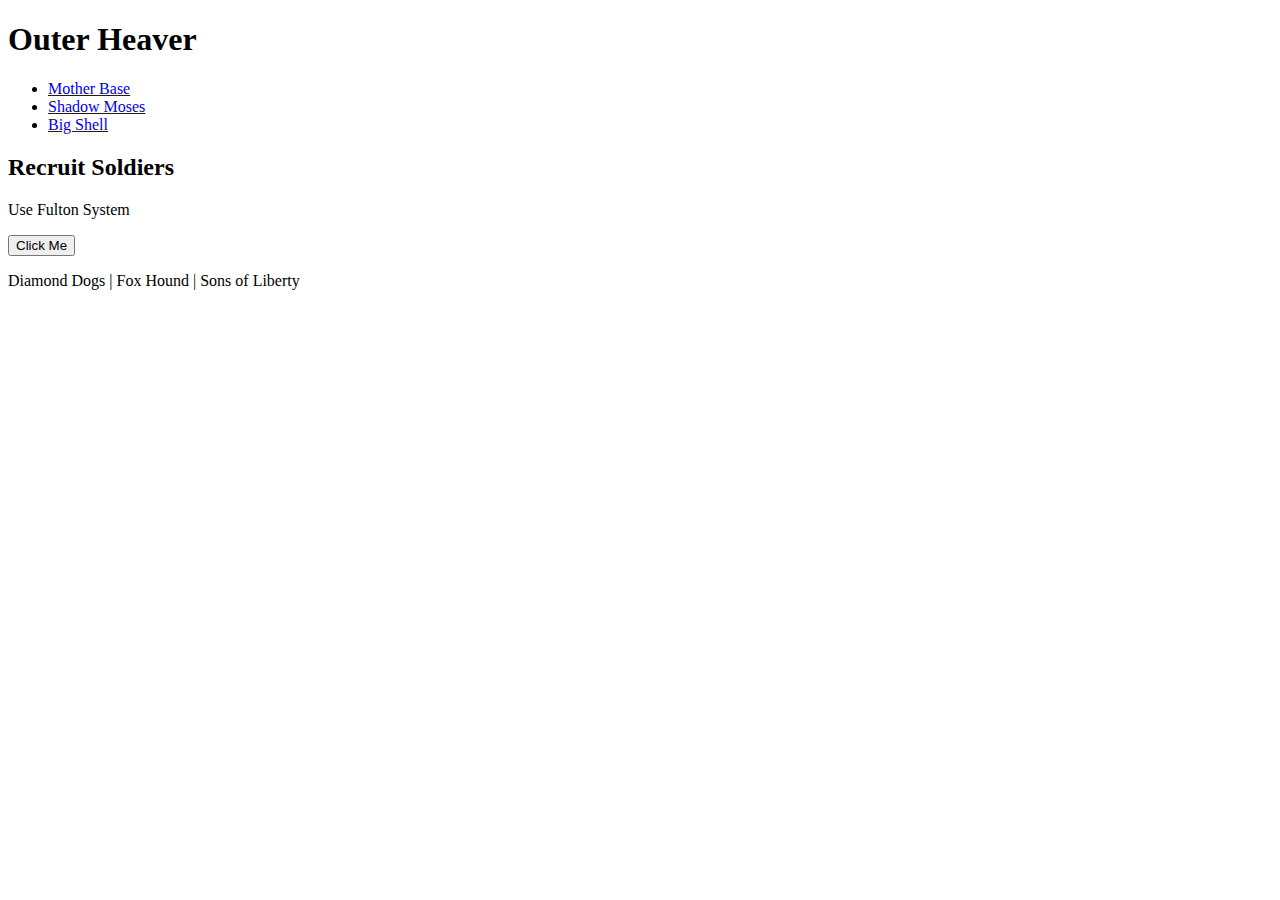
==== commit ce4aaf33: "Add files via upload" ====
--- a/index.html
+++ b/index.html
@@ -9,7 +9,7 @@
 </head>
 <body>
 <header>
-    <h1>My Website</h1>
+    <h1>Outer Heaver</h1>
 </header>
 <nav>
     <ul>
--- a/style.css
+++ b/style.css
@@ -0,0 +1,67 @@
+body {
+  font-family: Arial, sans-serif;
+  background-color: black;
+}
+
+header {
+  background-color: black;
+  color: #314E52;
+  padding: 20px;
+  text-align: center;
+}
+
+header h1 {
+  margin: 0;
+}
+
+nav {
+  background-color: black;
+  color: yellow;
+  padding: 20px;
+  text-align: center;
+}
+
+nav ul {
+  list-style: none;
+  margin: 0;
+  padding: 0;
+  display: inline-block;
+
+}
+
+nav li {
+  display: inline-block;
+  margin-right: 20px;
+
+}
+
+nav a {
+  color: #314E52;
+  text-decoration: none;
+}
+
+main {
+  padding: 20px;
+  text-align: center;
+  color:#58391c;
+}
+
+footer {
+  background-color: black;
+  color: #c24914;
+  padding: 20px;
+  text-align: center;
+}
+
+button {
+  background-color: gray; /* Green */
+  border: none;
+  border-radius: 10px;
+  color: #16697a;
+  padding: 15px 32px;
+  text-align: center;
+  text-decoration: none;
+  display: inline-block;
+  font-size: 16px;
+}
+
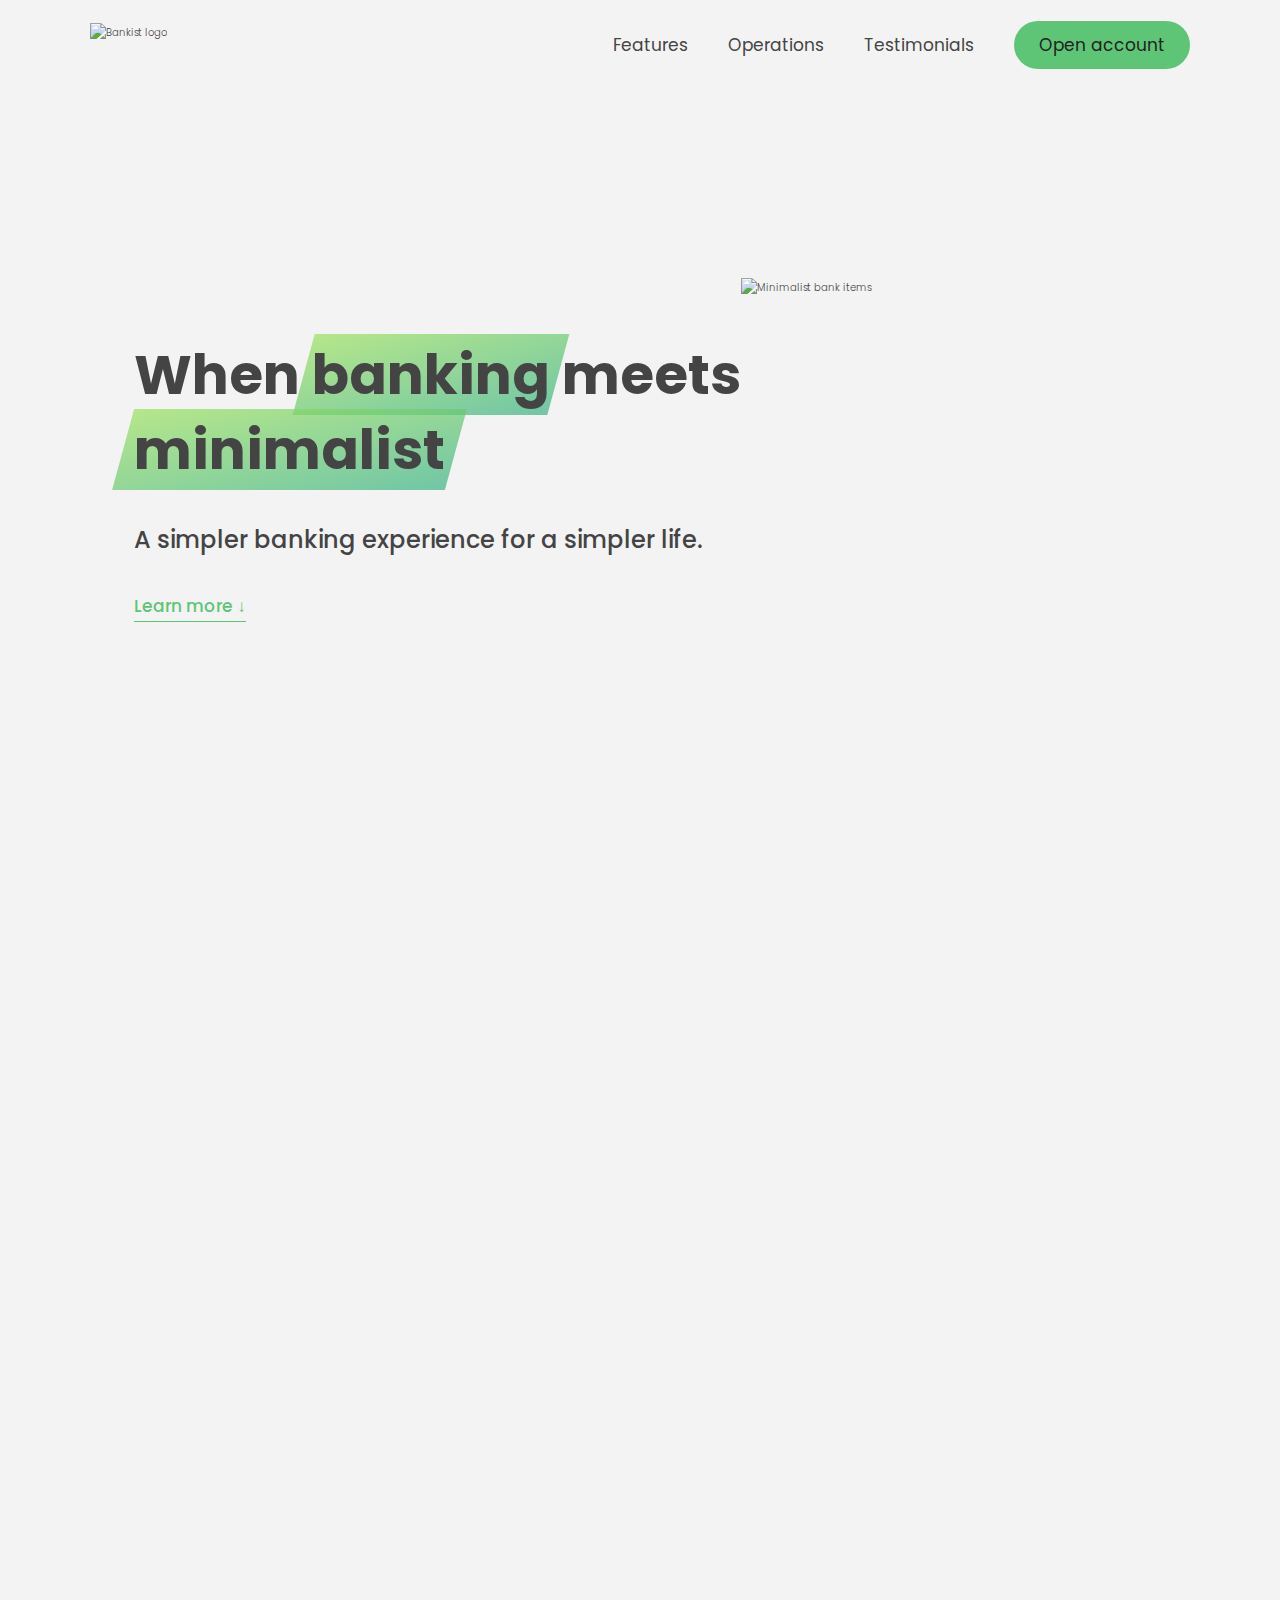
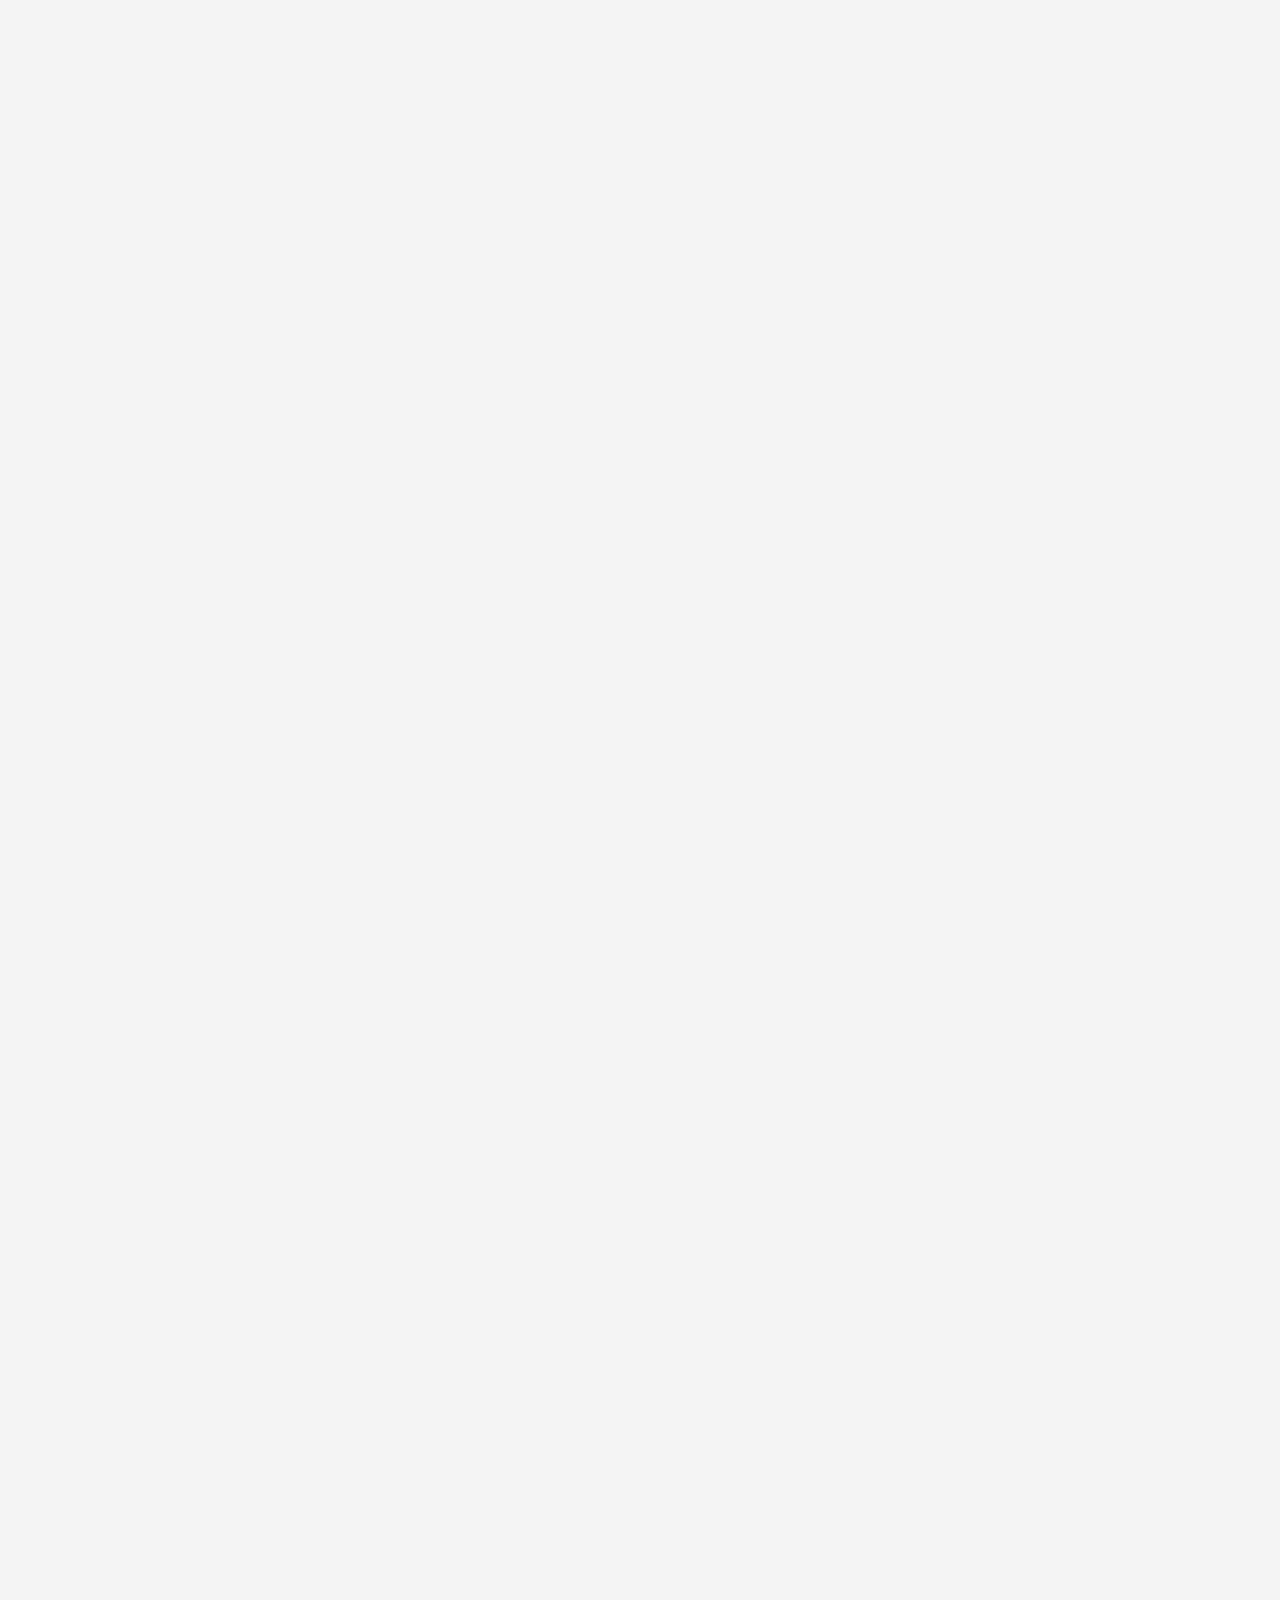
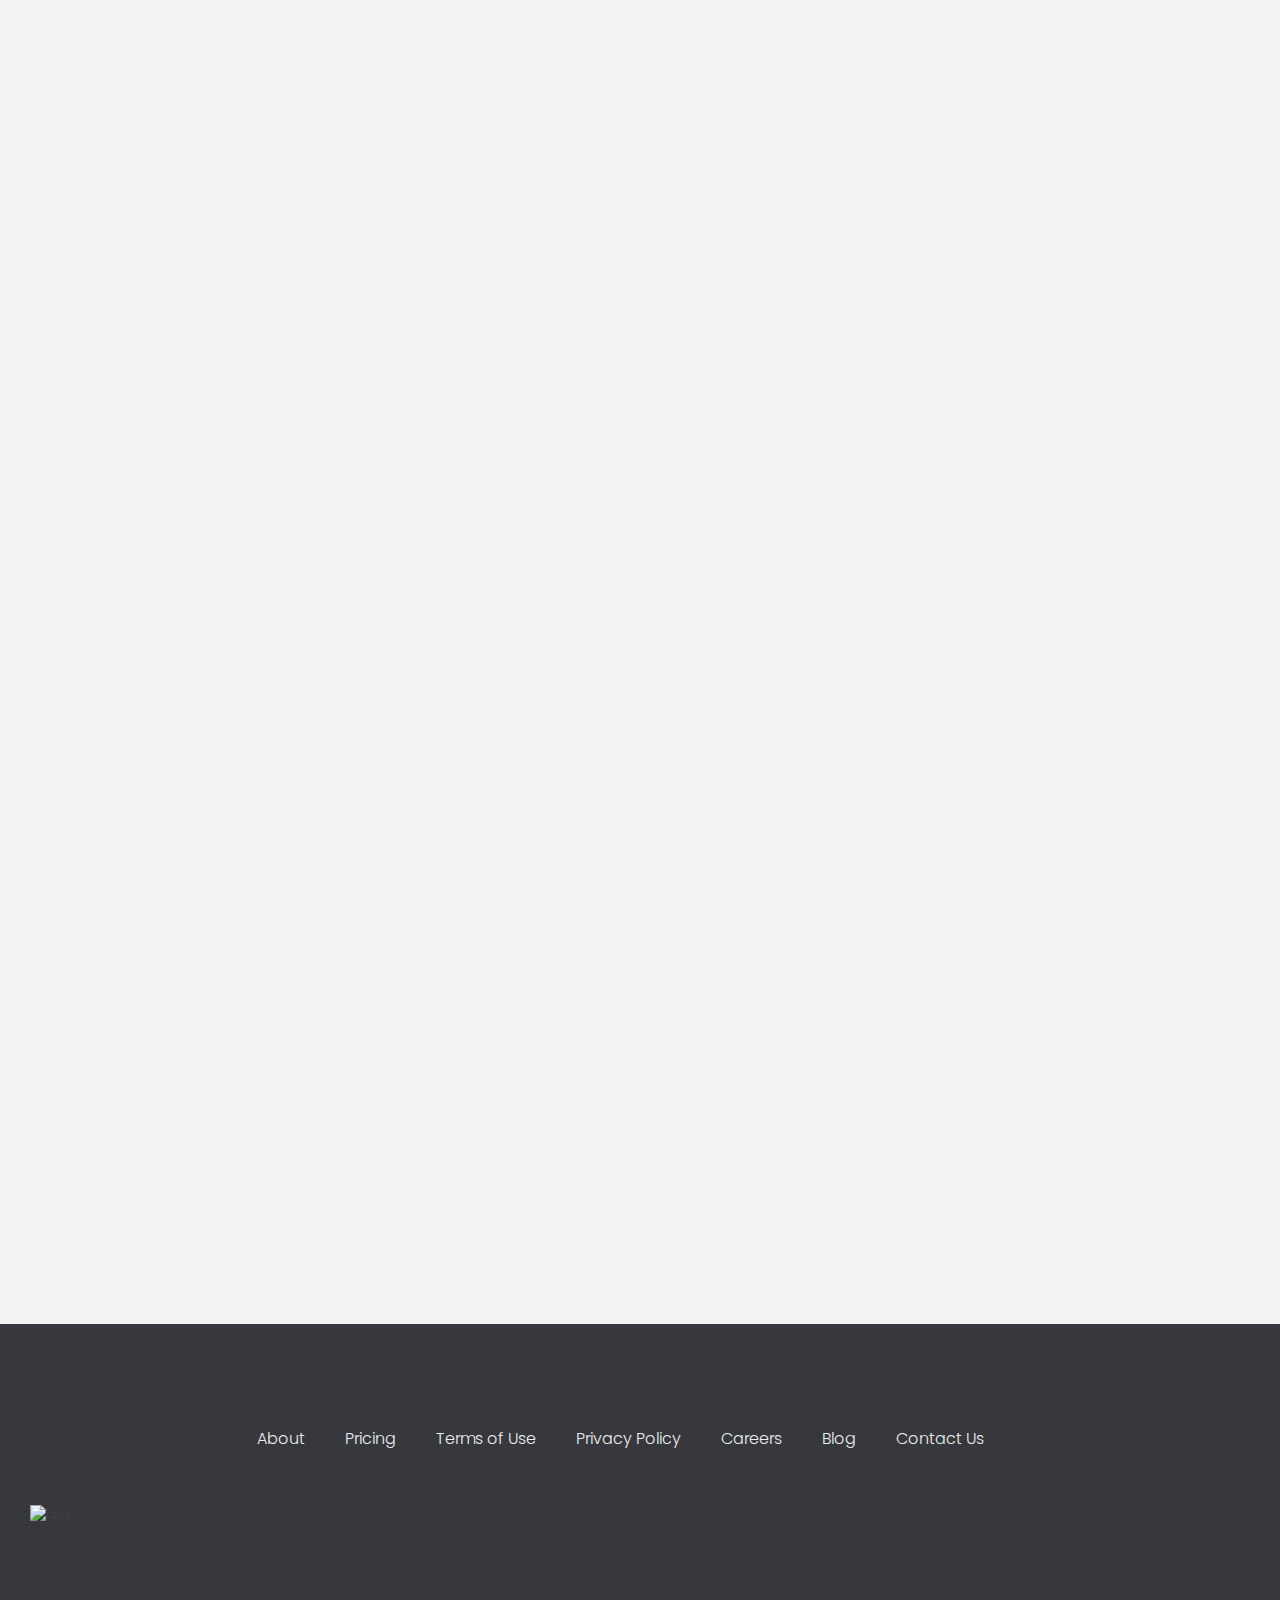
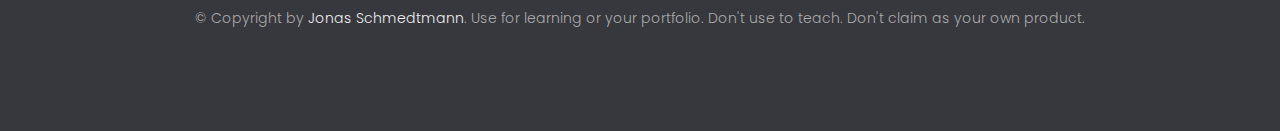
==== commit faa9af77: "Add files via upload" ====
--- a/index.html
+++ b/index.html
@@ -1,48 +1,356 @@
-<!doctype html>
+<!DOCTYPE html>
 <html lang="en">
-<head id="head">
-    <meta charset="UTF-8">
-    <meta name="viewport"
-          content="width=device-width, user-scalable=no, initial-scale=1.0, maximum-scale=1.0, minimum-scale=1.0">
-    <meta http-equiv="X-UA-Compatible" content="ie=edge">
-    <title>Welcome to Mother Base</title>
-</head>
-<body>
-<header>
-    <h1>Outer Heaver</h1>
-</header>
-<nav>
-    <ul>
-        <li><a href="#">Mother Base</a></li>
-        <li><a href="#">Shadow Moses</a></li>
-        <li><a href="#">Big Shell</a></li>
-    </ul>
-</nav>
-
-<main>
-    <h2>Recruit Soldiers</h2>
-    <p>Use Fulton System</p>
-    <button onclick="addCSS()" id="button">Click Me</button>
-</main>
-
-<footer>
-    <p>Diamond Dogs | Fox Hound | Sons of Liberty</p>
-</footer>
-
-<script>
-    let counter = 0
-    function addCSS() {
-    counter++
-    if (counter % 2 !== 0) {
-        document.getElementById("head").innerHTML = ' <title>Welcome to Mother Base</title>\n <link rel="stylesheet" href="./style.css" />'
-    }   else {
-
-        document.getElementById("head").innerHTML = ' <title>Welcome to Mother Base</title> '
-     }
-  }
-
-
-</script>
-
-</body>
-</html>+  <head>
+    <meta charset="UTF-8" />
+    <meta name="viewport" content="width=device-width, initial-scale=1.0" />
+    <meta http-equiv="X-UA-Compatible" content="ie=edge" />
+    <link rel="shortcut icon" type="image/png" href="img/icon.png" />
+
+    <link
+      href="https://fonts.googleapis.com/css?family=Poppins:300,400,500,600&display=swap"
+      rel="stylesheet"
+    />
+    <link rel="stylesheet" href="style.css" />
+    <title>Bankist | When Banking meets Minimalist</title>
+
+    <script defer src="script.js"></script>
+  </head>
+  <body>
+    <header class="header">
+      <nav class="nav">
+        <img
+          src="img/logo.png"
+          alt="Bankist logo"
+          class="nav__logo"
+          id="logo"
+          designer="Jonas"
+          data-version-number="3.0"
+        />
+        <ul class="nav__links">
+          <li class="nav__item">
+            <a class="nav__link" href="#section--1">Features</a>
+          </li>
+          <li class="nav__item">
+            <a class="nav__link" href="#section--2">Operations</a>
+          </li>
+          <li class="nav__item">
+            <a class="nav__link" href="#section--3">Testimonials</a>
+          </li>
+          <li class="nav__item">
+            <a class="nav__link nav__link--btn btn--show-modal" href="#"
+              >Open account</a
+            >
+          </li>
+        </ul>
+      </nav>
+
+      <div class="header__title">
+        <!-- <h1 onclick="alert('HTML alert')"> -->
+        <h1>
+          When
+          <!-- Green highlight effect -->
+          <span class="highlight">banking</span>
+          meets<br />
+          <span class="highlight">minimalist</span>
+        </h1>
+        <h4>A simpler banking experience for a simpler life.</h4>
+        <button class="btn--text btn--scroll-to">Learn more &DownArrow;</button>
+        <img
+          src="img/hero.png"
+          class="header__img"
+          alt="Minimalist bank items"
+        />
+      </div>
+    </header>
+
+    <section class="section" id="section--1">
+      <div class="section__title">
+        <h2 class="section__description">Features</h2>
+        <h3 class="section__header">
+          Everything you need in a modern bank and more.
+        </h3>
+      </div>
+
+      <div class="features">
+        <img
+          src="img/digital-lazy.jpg"
+          data-src="img/digital.jpg"
+          alt="Computer"
+          class="features__img lazy-img"
+        />
+        <div class="features__feature">
+          <div class="features__icon">
+            <svg>
+              <use xlink:href="img/icons.svg#icon-monitor"></use>
+            </svg>
+          </div>
+          <h5 class="features__header">100% digital bank</h5>
+          <p>
+            Lorem ipsum dolor sit amet consectetur adipisicing elit. Unde alias
+            sint quos? Accusantium a fugiat porro reiciendis saepe quibusdam
+            debitis ducimus.
+          </p>
+        </div>
+
+        <div class="features__feature">
+          <div class="features__icon">
+            <svg>
+              <use xlink:href="img/icons.svg#icon-trending-up"></use>
+            </svg>
+          </div>
+          <h5 class="features__header">Watch your money grow</h5>
+          <p>
+            Nesciunt quos autem dolorum voluptates cum dolores dicta fuga
+            inventore ab? Nulla incidunt eius numquam sequi iste pariatur
+            quibusdam!
+          </p>
+        </div>
+        <img
+          src="img/grow-lazy.jpg"
+          data-src="img/grow.jpg"
+          alt="Plant"
+          class="features__img lazy-img"
+        />
+
+        <img
+          src="img/card-lazy.jpg"
+          data-src="img/card.jpg"
+          alt="Credit card"
+          class="features__img lazy-img"
+        />
+        <div class="features__feature">
+          <div class="features__icon">
+            <svg>
+              <use xlink:href="img/icons.svg#icon-credit-card"></use>
+            </svg>
+          </div>
+          <h5 class="features__header">Free debit card included</h5>
+          <p>
+            Quasi, fugit in cumque cupiditate reprehenderit debitis animi enim
+            eveniet consequatur odit quam quos possimus assumenda dicta fuga
+            inventore ab.
+          </p>
+        </div>
+      </div>
+    </section>
+
+    <section class="section" id="section--2">
+      <div class="section__title">
+        <h2 class="section__description">Operations</h2>
+        <h3 class="section__header">
+          Everything as simple as possible, but no simpler.
+        </h3>
+      </div>
+
+      <div class="operations">
+        <div class="operations__tab-container">
+          <button
+            class="btn operations__tab operations__tab--1 operations__tab--active"
+            data-tab="1"
+          >
+            <span>01</span>Instant Transfers
+          </button>
+          <button class="btn operations__tab operations__tab--2" data-tab="2">
+            <span>02</span>Instant Loans
+          </button>
+          <button class="btn operations__tab operations__tab--3" data-tab="3">
+            <span>03</span>Instant Closing
+          </button>
+        </div>
+        <div
+          class="operations__content operations__content--1 operations__content--active"
+        >
+          <div class="operations__icon operations__icon--1">
+            <svg>
+              <use xlink:href="img/icons.svg#icon-upload"></use>
+            </svg>
+          </div>
+          <h5 class="operations__header">
+            Tranfser money to anyone, instantly! No fees, no BS.
+          </h5>
+          <p>
+            Lorem ipsum dolor sit amet, consectetur adipisicing elit, sed do
+            eiusmod tempor incididunt ut labore et dolore magna aliqua. Ut enim
+            ad minim veniam, quis nostrud exercitation ullamco laboris nisi ut
+            aliquip ex ea commodo consequat.
+          </p>
+        </div>
+
+        <div class="operations__content operations__content--2">
+          <div class="operations__icon operations__icon--2">
+            <svg>
+              <use xlink:href="img/icons.svg#icon-home"></use>
+            </svg>
+          </div>
+          <h5 class="operations__header">
+            Buy a home or make your dreams come true, with instant loans.
+          </h5>
+          <p>
+            Duis aute irure dolor in reprehenderit in voluptate velit esse
+            cillum dolore eu fugiat nulla pariatur. Excepteur sint occaecat
+            cupidatat non proident, sunt in culpa qui officia deserunt mollit
+            anim id est laborum.
+          </p>
+        </div>
+        <div class="operations__content operations__content--3">
+          <div class="operations__icon operations__icon--3">
+            <svg>
+              <use xlink:href="img/icons.svg#icon-user-x"></use>
+            </svg>
+          </div>
+          <h5 class="operations__header">
+            No longer need your account? No problem! Close it instantly.
+          </h5>
+          <p>
+            Excepteur sint occaecat cupidatat non proident, sunt in culpa qui
+            officia deserunt mollit anim id est laborum. Ut enim ad minim
+            veniam, quis nostrud exercitation ullamco laboris nisi ut aliquip ex
+            ea commodo consequat.
+          </p>
+        </div>
+      </div>
+    </section>
+
+    <section class="section" id="section--3">
+      <div class="section__title section__title--testimonials">
+        <h2 class="section__description">Not sure yet?</h2>
+        <h3 class="section__header">
+          Millions of Bankists are already making their lifes simpler.
+        </h3>
+      </div>
+
+      <div class="slider">
+        <div class="slide">
+          <div class="testimonial">
+            <h5 class="testimonial__header">Best financial decision ever!</h5>
+            <blockquote class="testimonial__text">
+              Lorem ipsum dolor sit, amet consectetur adipisicing elit.
+              Accusantium quas quisquam non? Quas voluptate nulla minima
+              deleniti optio ullam nesciunt, numquam corporis et asperiores
+              laboriosam sunt, praesentium suscipit blanditiis. Necessitatibus
+              id alias reiciendis, perferendis facere pariatur dolore veniam
+              autem esse non voluptatem saepe provident nihil molestiae.
+            </blockquote>
+            <address class="testimonial__author">
+              <img src="img/user-1.jpg" alt="" class="testimonial__photo" />
+              <h6 class="testimonial__name">Aarav Lynn</h6>
+              <p class="testimonial__location">San Francisco, USA</p>
+            </address>
+          </div>
+        </div>
+
+        <div class="slide">
+          <div class="testimonial">
+            <h5 class="testimonial__header">
+              The last step to becoming a complete minimalist
+            </h5>
+            <blockquote class="testimonial__text">
+              Quisquam itaque deserunt ullam, quia ea repellendus provident,
+              ducimus neque ipsam modi voluptatibus doloremque, corrupti
+              laborum. Incidunt numquam perferendis veritatis neque repellendus.
+              Lorem, ipsum dolor sit amet consectetur adipisicing elit. Illo
+              deserunt exercitationem deleniti.
+            </blockquote>
+            <address class="testimonial__author">
+              <img src="img/user-2.jpg" alt="" class="testimonial__photo" />
+              <h6 class="testimonial__name">Miyah Miles</h6>
+              <p class="testimonial__location">London, UK</p>
+            </address>
+          </div>
+        </div>
+
+        <div class="slide">
+          <div class="testimonial">
+            <h5 class="testimonial__header">
+              Finally free from old-school banks
+            </h5>
+            <blockquote class="testimonial__text">
+              Debitis, nihil sit minus suscipit magni aperiam vel tenetur
+              incidunt commodi architecto numquam omnis nulla autem,
+              necessitatibus blanditiis modi similique quidem. Odio aliquam
+              culpa dicta beatae quod maiores ipsa minus consequatur error sunt,
+              deleniti saepe aliquid quos inventore sequi. Necessitatibus id
+              alias reiciendis, perferendis facere.
+            </blockquote>
+            <address class="testimonial__author">
+              <img src="img/user-3.jpg" alt="" class="testimonial__photo" />
+              <h6 class="testimonial__name">Francisco Gomes</h6>
+              <p class="testimonial__location">Lisbon, Portugal</p>
+            </address>
+          </div>
+        </div>
+
+        <button class="slider__btn slider__btn--left">&larr;</button>
+        <button class="slider__btn slider__btn--right">&rarr;</button>
+        <div class="dots"></div>
+      </div>
+    </section>
+
+    <section class="section section--sign-up">
+      <div class="section__title">
+        <h3 class="section__header">
+          The best day to join Bankist was one year ago. The second best is
+          today!
+        </h3>
+      </div>
+      <button class="btn btn--show-modal">Open your free account today!</button>
+    </section>
+
+    <footer class="footer">
+      <ul class="footer__nav">
+        <li class="footer__item">
+          <a class="footer__link" href="#">About</a>
+        </li>
+        <li class="footer__item">
+          <a class="footer__link" href="#">Pricing</a>
+        </li>
+        <li class="footer__item">
+          <a class="footer__link" href="#">Terms of Use</a>
+        </li>
+        <li class="footer__item">
+          <a class="footer__link" href="#">Privacy Policy</a>
+        </li>
+        <li class="footer__item">
+          <a class="footer__link" href="#">Careers</a>
+        </li>
+        <li class="footer__item">
+          <a class="footer__link" href="#">Blog</a>
+        </li>
+        <li class="footer__item">
+          <a class="footer__link" href="#">Contact Us</a>
+        </li>
+      </ul>
+      <img src="img/icon.png" alt="Logo" class="footer__logo" />
+      <p class="footer__copyright">
+        &copy; Copyright by
+        <a
+          class="footer__link twitter-link"
+          target="_blank"
+          href="https://twitter.com/jonasschmedtman"
+          >Jonas Schmedtmann</a
+        >. Use for learning or your portfolio. Don't use to teach. Don't claim
+        as your own product.
+      </p>
+    </footer>
+
+    <div class="modal hidden">
+      <button class="btn--close-modal">&times;</button>
+      <h2 class="modal__header">
+        Open your bank account <br />
+        in just <span class="highlight">5 minutes</span>
+      </h2>
+      <form class="modal__form">
+        <label>First Name</label>
+        <input type="text" />
+        <label>Last Name</label>
+        <input type="text" />
+        <label>Email Address</label>
+        <input type="email" />
+        <button class="btn">Next step &rarr;</button>
+      </form>
+    </div>
+    <div class="overlay hidden"></div>
+
+    <!-- <script src="script.js"></script> -->
+  </body>
+</html>
--- a/style.css
+++ b/style.css
@@ -1,67 +1,674 @@
-body {
-  font-family: Arial, sans-serif;
-  background-color: black;
-}
-
-header {
-  background-color: black;
-  color: #314E52;
-  padding: 20px;
-  text-align: center;
-}
-
-header h1 {
-  margin: 0;
-}
-
-nav {
-  background-color: black;
-  color: yellow;
-  padding: 20px;
-  text-align: center;
-}
-
-nav ul {
-  list-style: none;
-  margin: 0;
-  padding: 0;
-  display: inline-block;
-
-}
-
-nav li {
-  display: inline-block;
-  margin-right: 20px;
-
-}
-
-nav a {
-  color: #314E52;
-  text-decoration: none;
-}
-
-main {
-  padding: 20px;
-  text-align: center;
-  color:#58391c;
-}
-
-footer {
-  background-color: black;
-  color: #c24914;
-  padding: 20px;
-  text-align: center;
-}
-
-button {
-  background-color: gray; /* Green */
-  border: none;
-  border-radius: 10px;
-  color: #16697a;
-  padding: 15px 32px;
-  text-align: center;
-  text-decoration: none;
-  display: inline-block;
-  font-size: 16px;
-}
-
+/* The page is NOT responsive. You can implement responsiveness yourself if you wanna have some fun 😃 */
+
+:root {
+  --color-primary: #5ec576;
+  --color-secondary: #ffcb03;
+  --color-tertiary: #ff585f;
+  --color-primary-darker: #4bbb7d;
+  --color-secondary-darker: #ffbb00;
+  --color-tertiary-darker: #fd424b;
+  --color-primary-opacity: #5ec5763a;
+  --color-secondary-opacity: #ffcd0331;
+  --color-tertiary-opacity: #ff58602d;
+  --gradient-primary: linear-gradient(to top left, #39b385, #9be15d);
+  --gradient-secondary: linear-gradient(to top left, #ffb003, #ffcb03);
+}
+
+* {
+  margin: 0;
+  padding: 0;
+  box-sizing: inherit;
+}
+
+html {
+  font-size: 62.5%;
+  box-sizing: border-box;
+}
+
+body {
+  font-family: 'Poppins', sans-serif;
+  font-weight: 300;
+  color: #444;
+  line-height: 1.9;
+  background-color: #f3f3f3;
+}
+
+/* GENERAL ELEMENTS */
+.section {
+  padding: 15rem 3rem;
+  border-top: 1px solid #ddd;
+
+  transition: transform 1s, opacity 1s;
+}
+
+.section--hidden {
+  opacity: 0;
+  transform: translateY(8rem);
+}
+
+.section__title {
+  max-width: 80rem;
+  margin: 0 auto 8rem auto;
+}
+
+.section__description {
+  font-size: 1.8rem;
+  font-weight: 600;
+  text-transform: uppercase;
+  color: var(--color-primary);
+  margin-bottom: 1rem;
+}
+
+.section__header {
+  font-size: 4rem;
+  line-height: 1.3;
+  font-weight: 500;
+}
+
+.btn {
+  display: inline-block;
+  background-color: var(--color-primary);
+  font-size: 1.6rem;
+  font-family: inherit;
+  font-weight: 500;
+  border: none;
+  padding: 1.25rem 4.5rem;
+  border-radius: 10rem;
+  cursor: pointer;
+  transition: all 0.3s;
+}
+
+.btn:hover {
+  background-color: var(--color-primary-darker);
+}
+
+.btn--text {
+  display: inline-block;
+  background: none;
+  font-size: 1.7rem;
+  font-family: inherit;
+  font-weight: 500;
+  color: var(--color-primary);
+  border: none;
+  border-bottom: 1px solid currentColor;
+  padding-bottom: 2px;
+  cursor: pointer;
+  transition: all 0.3s;
+}
+
+p {
+  color: #666;
+}
+
+/* This is BAD for accessibility! Don't do in the real world! */
+button:focus {
+  outline: none;
+}
+
+img {
+  transition: filter 0.5s;
+}
+
+.lazy-img {
+  filter: blur(20px);
+}
+
+/* NAVIGATION */
+.nav {
+  display: flex;
+  justify-content: space-between;
+  align-items: center;
+  height: 9rem;
+  width: 100%;
+  padding: 0 6rem;
+  z-index: 100;
+}
+
+/* nav and stickly class at the same time */
+.nav.sticky {
+  position: fixed;
+  background-color: rgba(255, 255, 255, 0.95);
+}
+
+.nav__logo {
+  height: 4.5rem;
+  transition: all 0.3s;
+}
+
+.nav__links {
+  display: flex;
+  align-items: center;
+  list-style: none;
+}
+
+.nav__item {
+  margin-left: 4rem;
+}
+
+.nav__link:link,
+.nav__link:visited {
+  font-size: 1.7rem;
+  font-weight: 400;
+  color: inherit;
+  text-decoration: none;
+  display: block;
+  transition: all 0.3s;
+}
+
+.nav__link--btn:link,
+.nav__link--btn:visited {
+  padding: 0.8rem 2.5rem;
+  border-radius: 3rem;
+  background-color: var(--color-primary);
+  color: #222;
+}
+
+.nav__link--btn:hover,
+.nav__link--btn:active {
+  color: inherit;
+  background-color: var(--color-primary-darker);
+  color: #333;
+}
+
+/* HEADER */
+.header {
+  padding: 0 3rem;
+  height: 100vh;
+  display: flex;
+  flex-direction: column;
+  align-items: center;
+}
+
+.header__title {
+  flex: 1;
+
+  max-width: 115rem;
+  display: grid;
+  grid-template-columns: 3fr 2fr;
+  row-gap: 3rem;
+  align-content: center;
+  justify-content: center;
+
+  align-items: start;
+  justify-items: start;
+}
+
+h1 {
+  font-size: 5.5rem;
+  line-height: 1.35;
+}
+
+h4 {
+  font-size: 2.4rem;
+  font-weight: 500;
+}
+
+.header__img {
+  width: 100%;
+  grid-column: 2 / 3;
+  grid-row: 1 / span 4;
+  transform: translateY(-6rem);
+}
+
+.highlight {
+  position: relative;
+}
+
+.highlight::after {
+  display: block;
+  content: '';
+  position: absolute;
+  bottom: 0;
+  left: 0;
+  height: 100%;
+  width: 100%;
+  z-index: -1;
+  opacity: 0.7;
+  transform: scale(1.07, 1.05) skewX(-15deg);
+  background-image: var(--gradient-primary);
+}
+
+/* FEATURES */
+.features {
+  display: grid;
+  grid-template-columns: 1fr 1fr;
+  gap: 4rem;
+  margin: 0 12rem;
+}
+
+.features__img {
+  width: 100%;
+}
+
+.features__feature {
+  align-self: center;
+  justify-self: center;
+  width: 70%;
+  font-size: 1.5rem;
+}
+
+.features__icon {
+  display: flex;
+  align-items: center;
+  justify-content: center;
+  background-color: var(--color-primary-opacity);
+  height: 5.5rem;
+  width: 5.5rem;
+  border-radius: 50%;
+  margin-bottom: 2rem;
+}
+
+.features__icon svg {
+  height: 2.5rem;
+  width: 2.5rem;
+  fill: var(--color-primary);
+}
+
+.features__header {
+  font-size: 2rem;
+  margin-bottom: 1rem;
+}
+
+/* OPERATIONS */
+.operations {
+  max-width: 100rem;
+  margin: 12rem auto 0 auto;
+
+  background-color: #fff;
+}
+
+.operations__tab-container {
+  display: flex;
+  justify-content: center;
+}
+
+.operations__tab {
+  margin-right: 2.5rem;
+  transform: translateY(-50%);
+}
+
+.operations__tab span {
+  margin-right: 1rem;
+  font-weight: 600;
+  display: inline-block;
+}
+
+.operations__tab--1 {
+  background-color: var(--color-secondary);
+}
+
+.operations__tab--1:hover {
+  background-color: var(--color-secondary-darker);
+}
+
+.operations__tab--3 {
+  background-color: var(--color-tertiary);
+  margin: 0;
+}
+
+.operations__tab--3:hover {
+  background-color: var(--color-tertiary-darker);
+}
+
+.operations__tab--active {
+  transform: translateY(-66%);
+}
+
+.operations__content {
+  display: none;
+
+  /* JUST PRESENTATIONAL */
+  font-size: 1.7rem;
+  padding: 2.5rem 7rem 6.5rem 7rem;
+}
+
+.operations__content--active {
+  display: grid;
+  grid-template-columns: 7rem 1fr;
+  column-gap: 3rem;
+  row-gap: 0.5rem;
+}
+
+.operations__header {
+  font-size: 2.25rem;
+  font-weight: 500;
+  align-self: center;
+}
+
+.operations__icon {
+  display: flex;
+  align-items: center;
+  justify-content: center;
+  height: 7rem;
+  width: 7rem;
+  border-radius: 50%;
+}
+
+.operations__icon svg {
+  height: 2.75rem;
+  width: 2.75rem;
+}
+
+.operations__content p {
+  grid-column: 2;
+}
+
+.operations__icon--1 {
+  background-color: var(--color-secondary-opacity);
+}
+.operations__icon--2 {
+  background-color: var(--color-primary-opacity);
+}
+.operations__icon--3 {
+  background-color: var(--color-tertiary-opacity);
+}
+.operations__icon--1 svg {
+  fill: var(--color-secondary-darker);
+}
+.operations__icon--2 svg {
+  fill: var(--color-primary);
+}
+.operations__icon--3 svg {
+  fill: var(--color-tertiary);
+}
+
+/* SLIDER */
+.slider {
+  max-width: 100rem;
+  height: 50rem;
+  margin: 0 auto;
+  position: relative;
+
+  /* IN THE END */
+  overflow: hidden;
+}
+
+.slide {
+  position: absolute;
+  top: 0;
+  width: 100%;
+  height: 50rem;
+
+  display: flex;
+  align-items: center;
+  justify-content: center;
+
+  /* THIS creates the animation! */
+  transition: transform 1s;
+}
+
+.slide > img {
+  /* Only for images that have different size than slide */
+  width: 100%;
+  height: 100%;
+  object-fit: cover;
+}
+
+.slider__btn {
+  position: absolute;
+  top: 50%;
+  z-index: 10;
+
+  border: none;
+  background: rgba(255, 255, 255, 0.7);
+  font-family: inherit;
+  color: #333;
+  border-radius: 50%;
+  height: 5.5rem;
+  width: 5.5rem;
+  font-size: 3.25rem;
+  cursor: pointer;
+}
+
+.slider__btn--left {
+  left: 6%;
+  transform: translate(-50%, -50%);
+}
+
+.slider__btn--right {
+  right: 6%;
+  transform: translate(50%, -50%);
+}
+
+.dots {
+  position: absolute;
+  bottom: 5%;
+  left: 50%;
+  transform: translateX(-50%);
+  display: flex;
+}
+
+.dots__dot {
+  border: none;
+  background-color: #b9b9b9;
+  opacity: 0.7;
+  height: 1rem;
+  width: 1rem;
+  border-radius: 50%;
+  margin-right: 1.75rem;
+  cursor: pointer;
+  transition: all 0.5s;
+
+  /* Only necessary when overlying images */
+  /* box-shadow: 0 0.6rem 1.5rem rgba(0, 0, 0, 0.7); */
+}
+
+.dots__dot:last-child {
+  margin: 0;
+}
+
+.dots__dot--active {
+  /* background-color: #fff; */
+  background-color: #888;
+  opacity: 1;
+}
+
+/* TESTIMONIALS */
+.testimonial {
+  width: 65%;
+  position: relative;
+}
+
+.testimonial::before {
+  content: '\201C';
+  position: absolute;
+  top: -5.7rem;
+  left: -6.8rem;
+  line-height: 1;
+  font-size: 20rem;
+  font-family: inherit;
+  color: var(--color-primary);
+  z-index: -1;
+}
+
+.testimonial__header {
+  font-size: 2.25rem;
+  font-weight: 500;
+  margin-bottom: 1.5rem;
+}
+
+.testimonial__text {
+  font-size: 1.7rem;
+  margin-bottom: 3.5rem;
+  color: #666;
+}
+
+.testimonial__author {
+  margin-left: 3rem;
+  font-style: normal;
+
+  display: grid;
+  grid-template-columns: 6.5rem 1fr;
+  column-gap: 2rem;
+}
+
+.testimonial__photo {
+  grid-row: 1 / span 2;
+  width: 6.5rem;
+  border-radius: 50%;
+}
+
+.testimonial__name {
+  font-size: 1.7rem;
+  font-weight: 500;
+  align-self: end;
+  margin: 0;
+}
+
+.testimonial__location {
+  font-size: 1.5rem;
+}
+
+.section__title--testimonials {
+  margin-bottom: 4rem;
+}
+
+/* SIGNUP */
+.section--sign-up {
+  background-color: #37383d;
+  border-top: none;
+  border-bottom: 1px solid #444;
+  text-align: center;
+  padding: 10rem 3rem;
+}
+
+.section--sign-up .section__header {
+  color: #fff;
+  text-align: center;
+}
+
+.section--sign-up .section__title {
+  margin-bottom: 6rem;
+}
+
+.section--sign-up .btn {
+  font-size: 1.9rem;
+  padding: 2rem 5rem;
+}
+
+/* FOOTER */
+.footer {
+  padding: 10rem 3rem;
+  background-color: #37383d;
+}
+
+.footer__nav {
+  list-style: none;
+  display: flex;
+  justify-content: center;
+  margin-bottom: 5rem;
+}
+
+.footer__item {
+  margin-right: 4rem;
+}
+
+.footer__link {
+  font-size: 1.6rem;
+  color: #eee;
+  text-decoration: none;
+}
+
+.footer__logo {
+  height: 5rem;
+  display: block;
+  margin: 0 auto;
+  margin-bottom: 5rem;
+}
+
+.footer__copyright {
+  font-size: 1.4rem;
+  color: #aaa;
+  text-align: center;
+}
+
+.footer__copyright .footer__link {
+  font-size: 1.4rem;
+}
+
+/* MODAL WINDOW */
+.modal {
+  position: fixed;
+  top: 50%;
+  left: 50%;
+  transform: translate(-50%, -50%);
+  max-width: 60rem;
+  background-color: #f3f3f3;
+  padding: 5rem 6rem;
+  box-shadow: 0 4rem 6rem rgba(0, 0, 0, 0.3);
+  z-index: 1000;
+  transition: all 0.5s;
+}
+
+.overlay {
+  position: fixed;
+  top: 0;
+  left: 0;
+  width: 100%;
+  height: 100%;
+  background-color: rgba(0, 0, 0, 0.5);
+  backdrop-filter: blur(4px);
+  z-index: 100;
+  transition: all 0.5s;
+}
+
+.modal__header {
+  font-size: 3.25rem;
+  margin-bottom: 4.5rem;
+  line-height: 1.5;
+}
+
+.modal__form {
+  margin: 0 3rem;
+  display: grid;
+  grid-template-columns: 1fr 2fr;
+  align-items: center;
+  gap: 2.5rem;
+}
+
+.modal__form label {
+  font-size: 1.7rem;
+  font-weight: 500;
+}
+
+.modal__form input {
+  font-size: 1.7rem;
+  padding: 1rem 1.5rem;
+  border: 1px solid #ddd;
+  border-radius: 0.5rem;
+}
+
+.modal__form button {
+  grid-column: 1 / span 2;
+  justify-self: center;
+  margin-top: 1rem;
+}
+
+.btn--close-modal {
+  font-family: inherit;
+  color: inherit;
+  position: absolute;
+  top: 0.5rem;
+  right: 2rem;
+  font-size: 4rem;
+  cursor: pointer;
+  border: none;
+  background: none;
+}
+
+.hidden {
+  visibility: hidden;
+  opacity: 0;
+}
+
+/* COOKIE MESSAGE */
+.cookie-message {
+  display: flex;
+  align-items: center;
+  justify-content: space-evenly;
+  width: 100%;
+  background-color: white;
+  color: #bbb;
+  font-size: 1.5rem;
+  font-weight: 400;
+}
